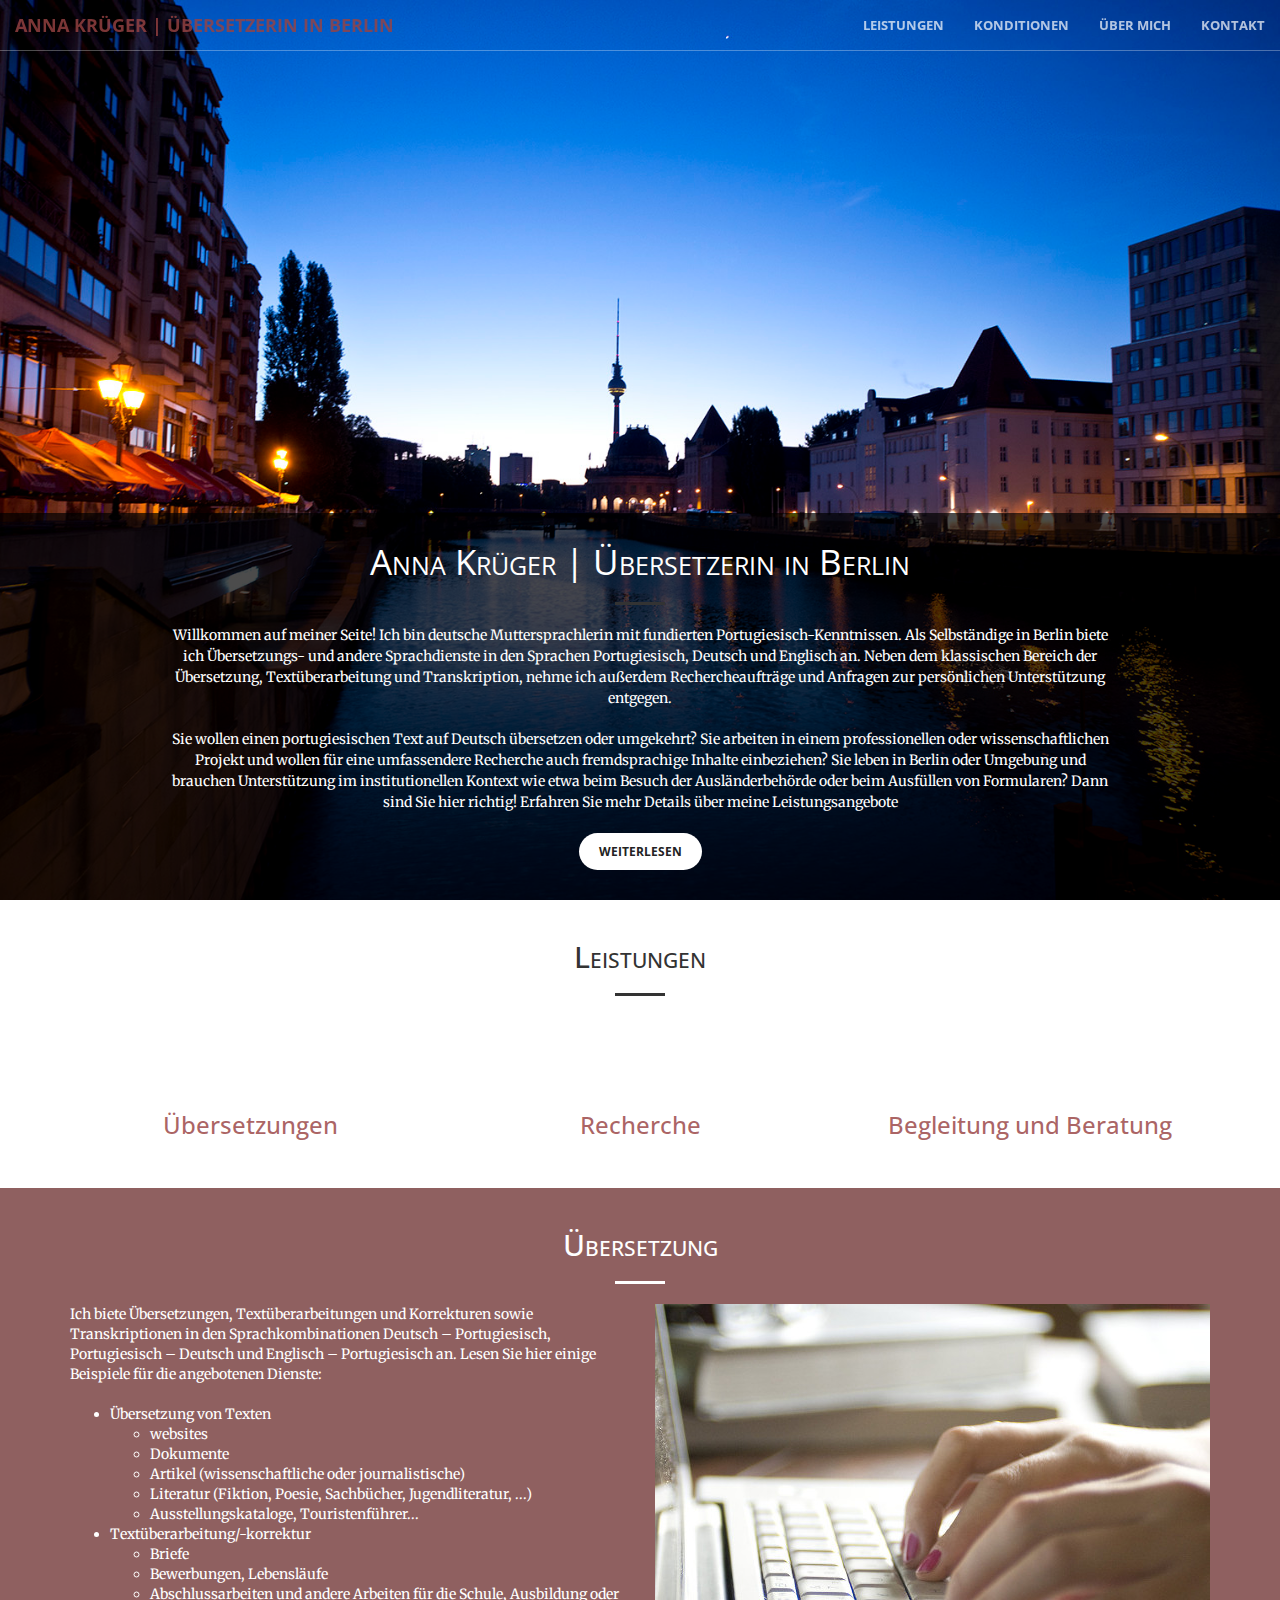
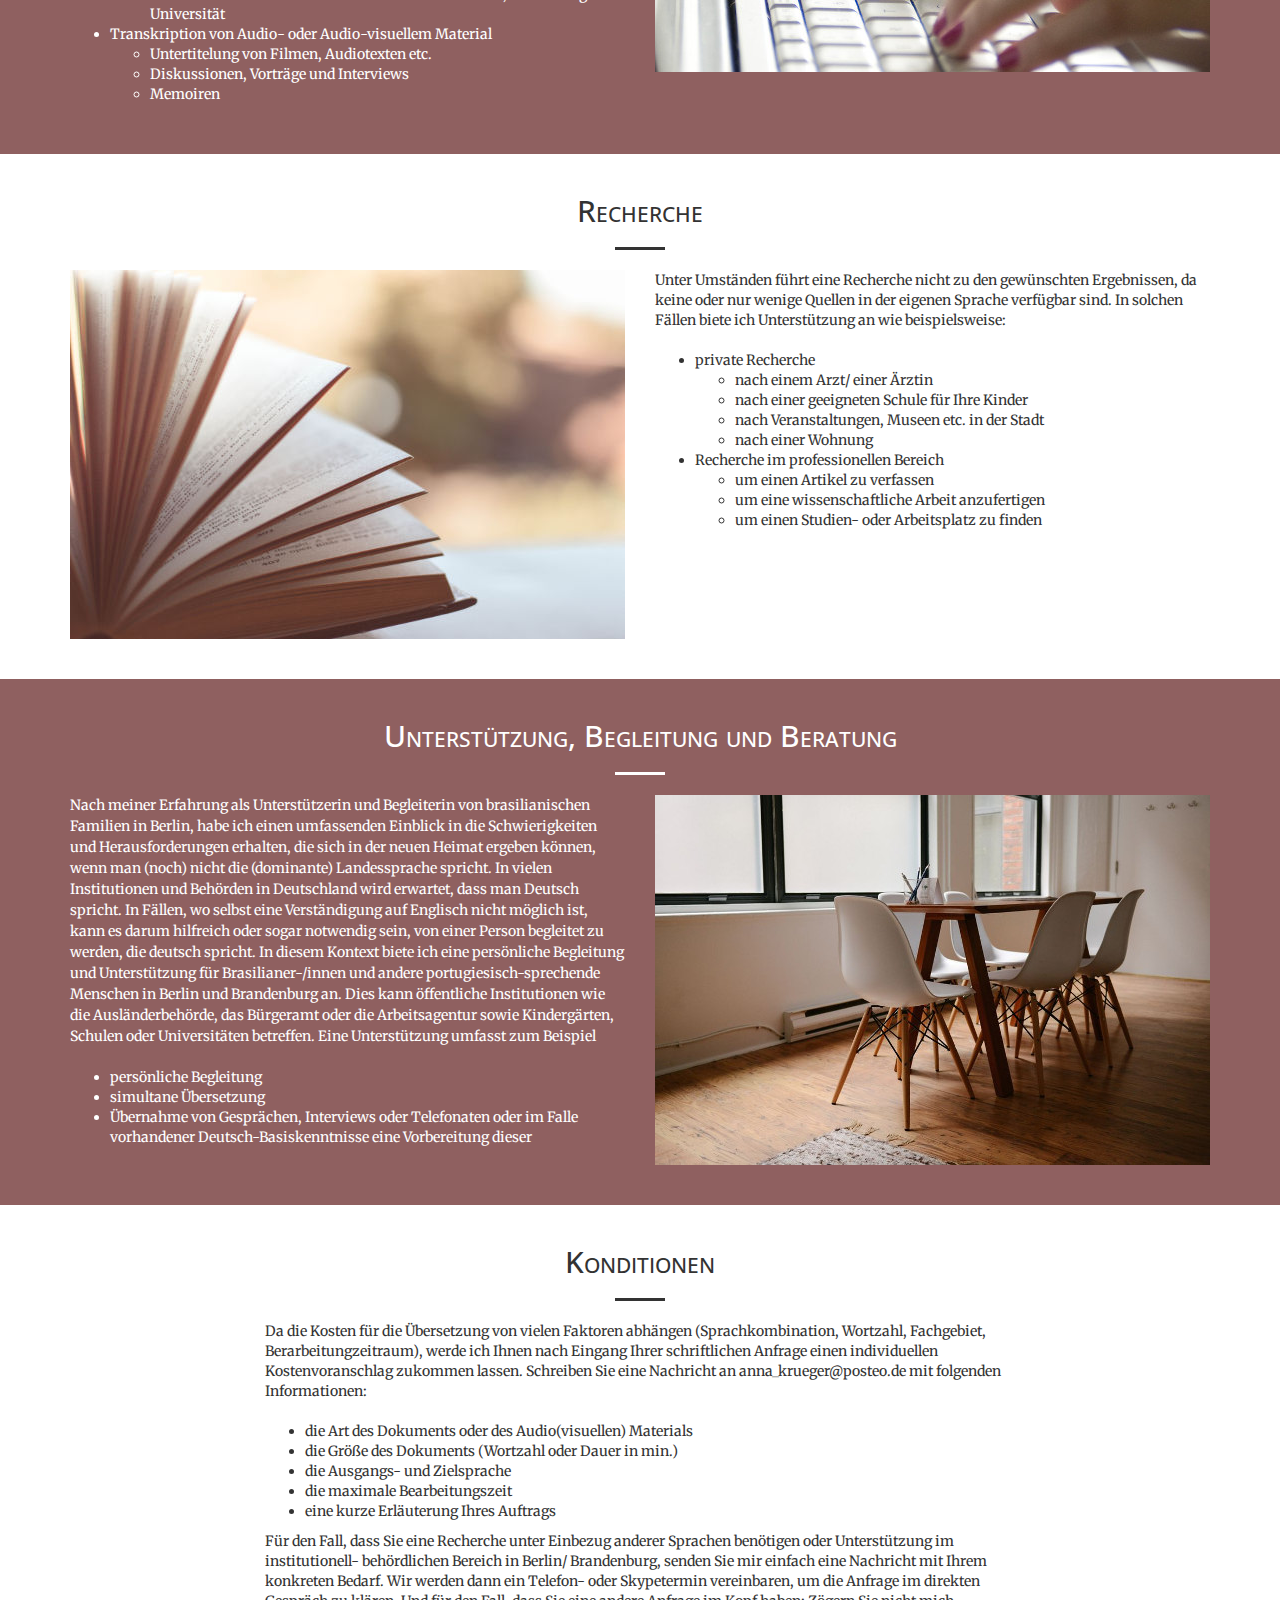
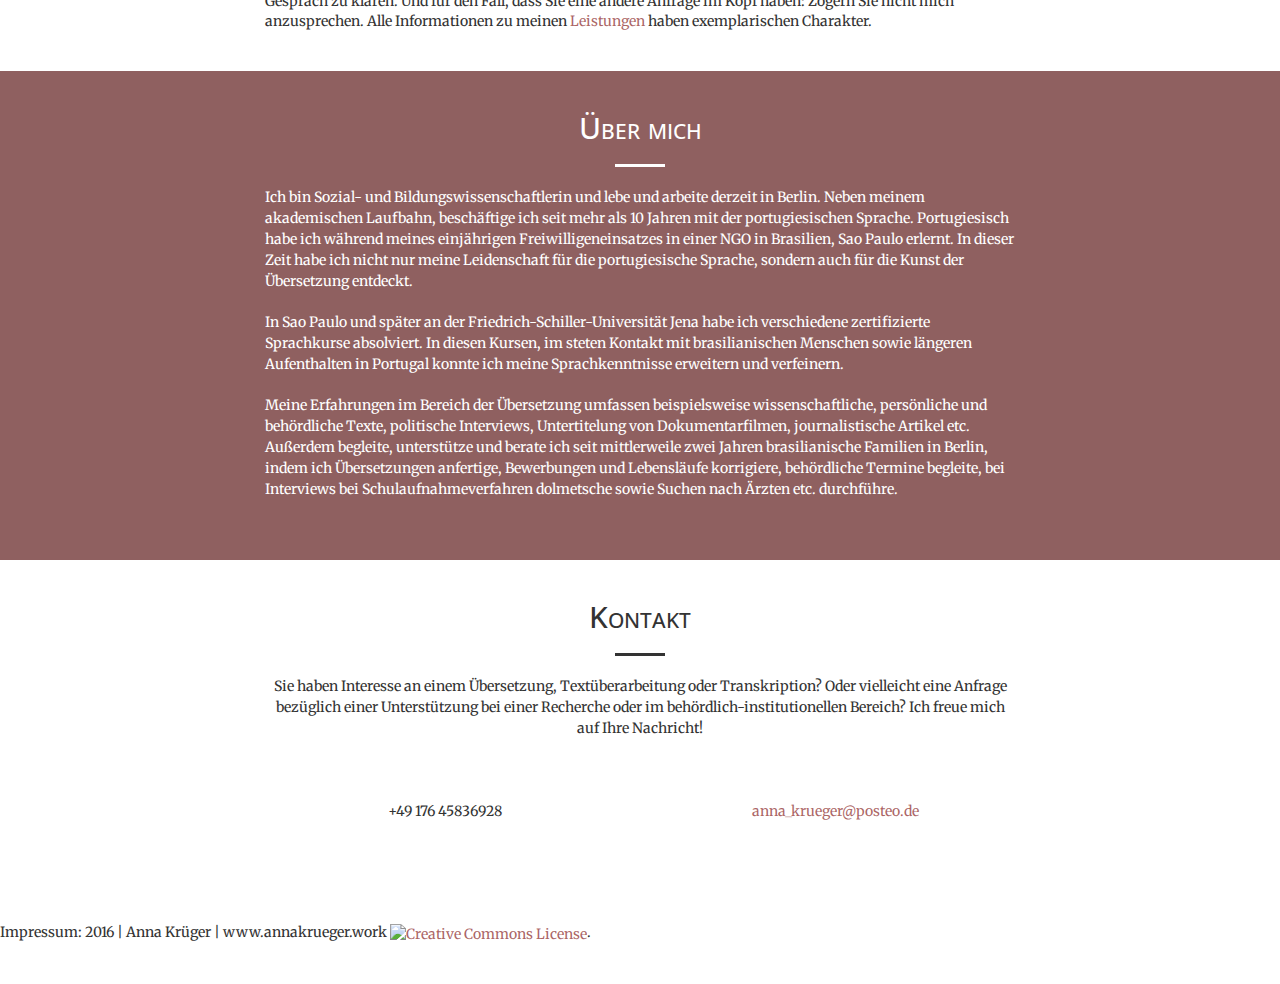
==== de/index.html @ a0928f96 "deutsche Version - Text eingefügt" ====
<!DOCTYPE html>
<html lang="en">

<head>

    <meta charset="utf-8">
    <meta http-equiv="X-UA-Compatible" content="IE=edge">
    <meta name="viewport" content="width=device-width, initial-scale=1">
    <meta name="description" content="">
    <meta name="author" content="">

    <title>Anna Krüger | Übersetzerin in Berlin</title>

    <!-- Bootstrap Core CSS -->
    <link rel="stylesheet" href="/css/bootstrap.min.css" type="text/css">

    <!-- Custom Fonts -->
    <link href='http://fonts.googleapis.com/css?family=Open+Sans:300italic,400italic,600italic,700italic,800italic,400,300,600,700,800' rel='stylesheet' type='text/css'>
    <link href='http://fonts.googleapis.com/css?family=Merriweather:400,300,300italic,400italic,700,700italic,900,900italic' rel='stylesheet' type='text/css'>
    <link rel="stylesheet" href="/font-awesome/css/font-awesome.min.css" type="text/css">

    <!-- Plugin CSS -->
    <link rel="stylesheet" href="/css/animate.min.css" type="text/css">

    <!-- Custom CSS -->
    <link rel="stylesheet" href="/css/creative.css" type="text/css">

    <!-- HTML5 Shim and Respond.js IE8 support of HTML5 elements and media queries -->
    <!-- WARNING: Respond.js doesn't work if you view the page via file:// -->
    <!--[if lt IE 9]>
        <script src="https://oss.maxcdn.com/libs/html5shiv/3.7.0/html5shiv.js"></script>
        <script src="https://oss.maxcdn.com/libs/respond.js/1.4.2/respond.min.js"></script>
    <![endif]-->

</head>

<body id="page-top">

    <nav id="mainNav" class="navbar navbar-default navbar-fixed-top">
        <div class="container-fluid">
            <!-- Brand and toggle get grouped for better mobile display -->
            <div class="navbar-header">
                <button type="button" class="navbar-toggle collapsed" data-toggle="collapse" data-target="#bs-example-navbar-collapse-1">
                    <span class="sr-only">Toggle navigation</span>
                    <span class="icon-bar"></span>
                    <span class="icon-bar"></span>
                    <span class="icon-bar"></span>
                </button>
                <a class="navbar-brand page-scroll" href="#page-top">Anna Krüger | Übersetzerin in Berlin</a>
            </div>

            <!-- Collect the nav links, forms, and other content for toggling -->
            <div class="collapse navbar-collapse" id="bs-example-navbar-collapse-1">
                <ul class="nav navbar-nav navbar-right">
                    <li>
                        <a class="page-scroll" href="#services">Leistungen</a>
                    </li>
                    <li>
                        <a class="page-scroll" href="#orcamento">Konditionen</a>
                    </li>
                   <!-- <li>
                        <a class="page-scroll" href="#dicas">Dicas e Links</a>
                       		<li> Uma livraria em Berlin-Mitte, onde tem nao somente livros do mundo lusofuno mas tambem comidas tipicas
                       		como feijao etc. e eventos como concertos ou palestras (culturas brasileira, portuguesa, africana e
                       		italiana): http://alivraria.de/ </li>
                       		<li>http://www.brasileiros-na-alemanha.com </li>
                       		<li>http://www.cafe-do-brasil.de/ </li>
                       		<li> inspirado do brasil - vegano - http://www.vux-berlin.com/ </li>
                       		<li>Cafe Mori http://www.cafemori.de </li>
                       		<li>Forum Brasil http://www.forum-brasil.de/ </li>
                       		<li>http://www.dw.com/pt/not%C3%ADcias/s-7111 </li>
                       		<li>Beratungsstellen https://www.berlin.de/imperia/md/content/lb-integration-migrationpublikationenwillkommen/beratungsstellen_fuer_zuwanderinnen_und_zuwanderer.pdf </li>
                       		<li>eventos que se referem sa regiao america latina https://www.boell.de/de/regionen/lateinamerika </li>
                       		<li>Wörterbücher: https://www.pauker.at/pauker/DE_DE/PT/wb/ http://dict.leo.org/ptde/ </li>
                       		
                    </li>-->
       
                    <li>
                        <a class="page-scroll" href="#sobremim">Über mich</a>
                    </li>
                    <li>
                        <a class="page-scroll" href="#contact">Kontakt</a>
                    </li>
                </ul>
            </div>
            <!-- /.navbar-collapse -->
        </div>
        <!-- /.container-fluid -->
    </nav>

    <header>


           
        <section class="bg-primary header-top" id="about">
            <div class="container">
                <div class="row">
                    <div class="col-lg-10 col-lg-offset-1 text-center">

            <div class="header-content-inner">
                <h1>Anna Krüger | Übersetzerin in Berlin</h1>
                <hr>
            </div>

                        <p>Willkommen auf meiner Seite! Ich bin deutsche Muttersprachlerin mit fundierten Portugiesisch-Kenntnissen. Als
                        Selbständige in Berlin biete ich Übersetzungs- und andere Sprachdienste in den Sprachen Portugiesisch, Deutsch und
                        Englisch an. Neben dem klassischen Bereich der Übersetzung, Textüberarbeitung und Transkription, nehme ich außerdem
                        Rechercheaufträge und Anfragen zur persönlichen Unterstützung entgegen.</p>
			<p>
			Sie wollen einen portugiesischen Text auf Deutsch übersetzen oder umgekehrt? Sie arbeiten in einem professionellen
			oder wissenschaftlichen Projekt und wollen für eine umfassendere Recherche auch fremdsprachige Inhalte einbeziehen?
			Sie leben in Berlin oder Umgebung und brauchen Unterstützung im institutionellen Kontext wie etwa beim Besuch der
			Ausländerbehörde oder beim Ausfüllen von Formularen? Dann sind Sie hier richtig! Erfahren Sie mehr Details über
			meine Leistungsangebote</p>
		
                    <a href="#services" class="btn btn-default btn-xl page-scroll">Weiterlesen</a>
                    </div>
                </div>
            </div>
        </section>



    </header>

        <section id="services">
        <div class="container">
            <div class="row">
                <div class="col-lg-12 text-center">
                    <h2 class="section-heading">Leistungen</h2>
                    <hr class="primary">
                </div>
            </div>
        </div>
        <div class="container">
            <div class="row">
                <div class="col-lg-4 col-md-6 text-center">
                    <div class="service-box">
                        <a class="page-scroll" href="#traducao">
			   <i class="fa fa-4x fa-comments-o wow bounceIn text-primary"></i>
                           <h3>Übersetzungen</h3>
			</a>
                       <!-- <p class="text-muted">Our templates are updated regularly so they don't break.</p> -->
                    </div>
                </div>
                <div class="col-lg-4 col-md-6 text-center">
                    <div class="service-box">
                         <a class="page-scroll" href="#pesquisa">
				<i class="fa fa-4x fa-search wow bounceIn text-primary" data-wow-delay=".1s"></i>
                        <h3>Recherche</h3>
			</a>
                        <!-- <p class="text-muted">You can use this theme as is, or you can make changes!</p> -->
                    </div>
                </div>
                <div class="col-lg-4 col-md-6 text-center">
                    <div class="service-box">
                           <a class="page-scroll" href="#apoio">
				<i class="fa fa-4x fa-life-ring wow bounceIn text-primary" data-wow-delay=".2s"></i>
                        <h3>Begleitung und Beratung</h3>
			</a>
                        <!-- <p class="text-muted">We update dependencies to keep things fresh.</p> -->
                    </div>
                </div>
            </div>
        </div>
    </section>

  <section id="traducao" class="bg-dark">
        <div class="container">
            <div class="row">
                <div class="col-lg-12 text-center">
                    <h2 class="section-heading">Übersetzung</h2>
                    <hr class="primary">
                </div>
            </div>
        </div>
        <div class="container">
            <div class="row">
                <div class="col-lg-6 col-md-6">
               Ich biete Übersetzungen, Textüberarbeitungen und Korrekturen sowie Transkriptionen in den Sprachkombinationen Deutsch –
               Portugiesisch, Portugiesisch – Deutsch und Englisch – Portugiesisch an. Lesen Sie hier einige Beispiele für die angebotenen
               Dienste: 
                <p></p>
		<ul>
			<li> Übersetzung von Texten
				<ul>
					<li>websites</li>
					<li>Dokumente</li>
					<li>Artikel (wissenschaftliche oder journalistische)</li>
					<li>Literatur (Fiktion, Poesie, Sachbücher, Jugendliteratur, ...)</li>
					<li>Ausstellungskataloge, Touristenführer...</li>
				</ul>
			</li>
			<li> Textüberarbeitung/-korrektur
			<ul>
					<li>Briefe</li>
					<li>Bewerbungen, Lebensläufe</li>
					<li>Abschlussarbeiten und andere Arbeiten für die Schule, Ausbildung oder Universität</li> 	
				</ul>
			</li>
			<li>Transkription von Audio- oder Audio-visuellem Material
				<ul>
					<li>Untertitelung von Filmen, Audiotexten etc.</li>
					<li>Diskussionen, Vorträge und Interviews</li>
					<li>Memoiren</li>
				</ul>
			</li>
		</ul>

                </div>
                <div class="col-lg-6 col-md-6 text-center">
			<img src="/img/portfolio/typ1.jpeg" class="img-responsive" alt="">
		</div>
            </div>
        </div>
    </section>

 <section id="pesquisa">
        <div class="container">
            <div class="row">
                <div class="col-lg-12 text-center">
                    <h2 class="section-heading">Recherche</h2>
                    <hr class="primary">
                </div>
            </div>
        </div>
        <div class="container">
            <div class="row">
                 <div class="col-lg-6 col-md-6 text-center">
			<img src="/img/portfolio/book1.jpeg" class="img-responsive" alt="">
		</div>
		<div class="col-lg-6 col-md-6">
               Unter Umständen führt eine Recherche nicht zu den gewünschten Ergebnissen, da keine oder nur wenige Quellen in der eigenen
               Sprache verfügbar sind. In solchen Fällen biete ich Unterstützung an wie beispielsweise:
 		<p></p>
 			<ul> 
			<li>private Recherche
				<ul>
				<li>nach einem Arzt/ einer Ärztin</li>
				<li>nach einer geeigneten Schule für Ihre Kinder</li>
				<li>nach Veranstaltungen, Museen etc. in der Stadt </li> 
				<li>nach einer Wohnung</li>
				</ul>
			</li> 
			<li>Recherche im professionellen Bereich
				<ul> 	
				<li> um einen Artikel zu verfassen</li> 
				<li> um eine wissenschaftliche Arbeit anzufertigen</li> 
				<li> um einen Studien- oder Arbeitsplatz zu finden</li> 
				</ul> 
			</li> 
			</ul>
                </div>
            </div>
        </div>
    </section>

 <section id="apoio" class="bg-dark">
        <div class="container">
            <div class="row">
                <div class="col-lg-12 text-center">
                    <h2 class="section-heading">Unterstützung, Begleitung und Beratung</h2>
                    <hr class="primary">
                </div>
            </div>
        </div>
        <div class="container">
            <div class="row">
                <div class="col-lg-6 col-md-6">
               <p>
               Nach meiner Erfahrung als Unterstützerin und Begleiterin von brasilianischen Familien in Berlin, habe ich einen umfassenden
               Einblick in die Schwierigkeiten und Herausforderungen erhalten, die sich in der neuen Heimat ergeben können, wenn man (noch)
               nicht die (dominante) Landessprache spricht. In vielen Institutionen und Behörden in Deutschland wird erwartet, dass man
               Deutsch spricht. In Fällen, wo selbst eine Verständigung auf Englisch nicht möglich ist, kann es darum hilfreich oder sogar
               notwendig sein, von einer Person begleitet zu werden, die deutsch spricht. In diesem Kontext biete ich eine persönliche
               Begleitung und Unterstützung für Brasilianer-/innen und andere portugiesisch-sprechende Menschen in Berlin und Brandenburg
               an. Dies kann öffentliche Institutionen wie die Ausländerbehörde, das Bürgeramt oder die Arbeitsagentur sowie
               Kindergärten, Schulen oder Universitäten betreffen. Eine Unterstützung umfasst zum Beispiel  
               </p>
               <p></p>
						<ul>
							<li>persönliche Begleitung</li>
							<li>simultane Übersetzung</li>
							<li>Übernahme von Gesprächen, Interviews oder Telefonaten oder im Falle
							vorhandener Deutsch-Basiskenntnisse eine Vorbereitung dieser</li>
						</ul>
					

                </div>
  <div class="col-lg-6 col-md-6 text-center">
			<img src="/img/portfolio/cadeiras.jpeg" class="img-responsive" alt="">
		</div>
            </div>
        </div>
    </section>



   <section id="orcamento">
        <div class="container">
            <div class="row">
                <div class="col-lg-12 text-center">
                    <h2 class="section-heading">Konditionen</h2>
                    <hr class="primary">
                </div>
            </div>
        </div>
	<div class="container">
            <div class="row">
                <div class="col-lg-8 col-lg-offset-2">
               Da die Kosten für die Übersetzung von vielen Faktoren abhängen (Sprachkombination, Wortzahl, Fachgebiet,
               Berarbeitungzeitraum), werde ich Ihnen nach Eingang Ihrer schriftlichen Anfrage einen individuellen Kostenvoranschlag
               zukommen lassen. Schreiben Sie eine Nachricht an  anna_krueger@posteo.de mit folgenden Informationen:
		<p>
		<ul>
			<li>die Art des Dokuments oder des Audio(visuellen) Materials</li> 
			<li>die Größe des Dokuments (Wortzahl oder Dauer in min.)
			<li>die Ausgangs- und Zielsprache</li>
			<li>die maximale Bearbeitungszeit</li>
			<li>eine kurze Erläuterung Ihres Auftrags</li>
				
		</ul>

		Für den Fall, dass Sie eine Recherche unter Einbezug anderer Sprachen benötigen oder Unterstützung im institutionell-	
		behördlichen Bereich in Berlin/ Brandenburg, senden Sie mir einfach eine Nachricht mit Ihrem konkreten Bedarf. Wir werden
		dann ein Telefon- oder Skypetermin vereinbaren, um die Anfrage im direkten Gespräch zu klären.
		Und für den Fall, dass Sie eine andere Anfrage im Kopf haben: Zögern Sie nicht mich anzusprechen. Alle Informationen zu
                meinen <a class="page-scroll" href="#services">Leistungen</a> haben exemplarischen Charakter. 

  		</div>
            </div>
        </div>
    </section>


 <!-- <section id="dicas">
        <div class="container">
            <div class="row">
                <div class="col-lg-12 text-center">
                    <h2 class="section-heading">Dicas e Links</h2>
                    <hr class="primary">
                </div>
            </div>
        </div>
<div class="container">
            <div class="row">
                <div class="col-lg-8 col-lg-offset-2">
              Em construcao
  		</div>
            </div>
        </div>
     
    </section> -->


<section id="sobremim" class="bg-dark">
        <div class="container">
            <div class="row">
                <div class="col-lg-12 text-center">
                    <h2 class="section-heading">Über mich</h2>
                    <hr class="primary">
                </div>
            </div>
        </div>
<div class="container">
            <div class="row">
                <div class="col-lg-8 col-lg-offset-2">
	<p>Ich bin Sozial- und Bildungswissenschaftlerin und lebe und arbeite derzeit in Berlin. Neben meinem akademischen Laufbahn,
	beschäftige ich seit mehr als 10 Jahren mit der portugiesischen Sprache. Portugiesisch habe ich während meines einjährigen
	Freiwilligeneinsatzes in einer NGO in Brasilien, Sao Paulo erlernt. In dieser Zeit habe ich nicht nur meine Leidenschaft für die
	portugiesische Sprache, sondern auch für die Kunst der Übersetzung entdeckt.</p> 

	<p> In Sao Paulo und später an der Friedrich-Schiller-Universität Jena habe ich verschiedene zertifizierte Sprachkurse absolviert.
	In diesen Kursen, im steten Kontakt mit brasilianischen Menschen sowie längeren Aufenthalten in Portugal konnte ich meine
	Sprachkenntnisse erweitern und verfeinern.</p>

	<p> Meine Erfahrungen im Bereich der Übersetzung umfassen beispielsweise wissenschaftliche, persönliche und behördliche Texte,
	politische Interviews, Untertitelung von Dokumentarfilmen, journalistische Artikel etc. Außerdem begleite, unterstütze und berate
	ich seit mittlerweile zwei Jahren brasilianische Familien in Berlin, indem ich Übersetzungen anfertige, Bewerbungen und Lebensläufe
	korrigiere, behördliche Termine begleite,  bei Interviews bei Schulaufnahmeverfahren dolmetsche  sowie Suchen nach Ärzten etc.
	durchführe. </p>

	<p> </p>

		 </div>
            </div>
        </div>
    </section>


    <section id="contact">
        <div class="container">
            <div class="row">
                <div class="col-lg-8 col-lg-offset-2 text-center">
                    <h2 class="section-heading">Kontakt</h2>
                    <hr class="primary">
                    <p>Sie haben Interesse an einem Übersetzung, Textüberarbeitung oder Transkription? Oder vielleicht eine Anfrage
                    bezüglich einer Unterstützung bei einer Recherche oder im behördlich-institutionellen Bereich? Ich freue mich auf Ihre Nachricht!</p>
                </div>
                <div class="col-lg-4 col-lg-offset-2 text-center">
                    <i class="fa fa-phone fa-3x wow bounceIn"></i>
                    <p>+49 176 45836928</p>
                </div>
                <div class="col-lg-4 text-center">
                    <i class="fa fa-envelope-o fa-3x wow bounceIn" data-wow-delay=".1s"></i>
                    <p><a href="mailto:anna_krueger@posteo.de">anna_krueger@posteo.de</a></p>
                </div>
            </div>
        </div>
    </section>
    
    <section id="impressum">
    	<div>
    	   Impressum: 2016 | Anna Krüger | www.annakrueger.work <a rel="license" href="http://creativecommons.org/licenses/by-sa/4.0/"><img alt="Creative Commons License" style="border-width:0" src="https://i.creativecommons.org/l/by-sa/4.0/88x31.png" /></a>.
    	</div>
    </section>

    <!-- jQuery -->
    <script src="/js/jquery.js"></script>

    <!-- Bootstrap Core JavaScript -->
    <script src="/js/bootstrap.min.js"></script>

    <!-- Plugin JavaScript -->
    <script src="/js/jquery.easing.min.js"></script>
    <script src="/js/jquery.fittext.js"></script>
    <script src="/js/wow.min.js"></script>

    <!-- Custom Theme JavaScript -->
    <script src="/js/creative.js"></script>
    
 

</body>

</html>
---- css/creative.css ----
/*!
 * Start Bootstrap - Creative Bootstrap Theme (http://startbootstrap.com)
 * Code licensed under the Apache License v2.0.
 * For details, see http://www.apache.org/licenses/LICENSE-2.0.
 */

html,
body {
    width: 100%;
    height: 100%;
}

body {
    font-family: Merriweather,'Helvetica Neue',Arial,sans-serif;
}

hr {
    max-width: 50px;
    border-color: #333;
    border-width: 3px;
}

hr.light {
    border-color: #fff;
}

a {
    color: rgba(152, 66, 66, 0.81);
    -webkit-transition: all .35s;
    -moz-transition: all .35s;
    transition: all .35s;
}

a:hover,
a:focus {
    color: rgba(152, 66, 66, 0.81);
}

h1,
h2,
h3,
h4,
h5,
h6 {
    font-family: 'Open Sans','Helvetica Neue',Arial,sans-serif;
}

p {
    margin-bottom: 20px;
    font-size: 14px;
    line-height: 1.5;
}

.bg-primary {
    background-color: rgba(0,0,0,0.7);
}

.bg-dark {
    color: #fff;
    background-color: #8F6060;
}

.bg-dark a {
    color: white;
    text-decoration: underline;
}

.bg-dark hr.primary {
    border-color: white;
}

.text-faded {
    color: rgba(255,255,255,.7);
}

section {
    padding: 40px 0;
}

aside {
    padding: 50px 0;
}

.no-padding {
    padding: 0;
}

.navbar-default {
    border-color: rgba(34,34,34,.05);
    font-family: 'Open Sans','Helvetica Neue',Arial,sans-serif;
    background-color: #fff;
    -webkit-transition: all .35s;
    -moz-transition: all .35s;
    transition: all .35s;
}

.navbar-default .navbar-header .navbar-brand {
    text-transform: uppercase;
    font-family: 'Open Sans','Helvetica Neue',Arial,sans-serif;
    font-weight: 700;
    color: RGBA(152, 66, 66, 0.81);
}

.navbar-default .navbar-header .navbar-brand:hover,
.navbar-default .navbar-header .navbar-brand:focus {
    color: #eb3812;
}

.navbar-default .nav > li>a,
.navbar-default .nav>li>a:focus {
    text-transform: uppercase;
    font-size: 13px;
    font-weight: 700;
    color: #222;
}

.navbar-default .nav > li>a:hover,
.navbar-default .nav>li>a:focus:hover {
    color: RGBA(152, 66, 66, 0.81);
}

.navbar-default .nav > li.active>a,
.navbar-default .nav>li.active>a:focus {
    color: RGBA(152, 66, 66, 0.81) !important;
    background-color: transparent;
}

.navbar-default .nav > li.active>a:hover,
.navbar-default .nav>li.active>a:focus:hover {
    background-color: transparent;
}

@media(min-width:768px) {
    .navbar-default {
        border-color: rgba(255,255,255,.3);
        background-color: transparent;
    }

    .navbar-default .navbar-header .navbar-brand {
        color: rgba(255,255,255,.7);
    }

    .navbar-default .navbar-header .navbar-brand:hover,
    .navbar-default .navbar-header .navbar-brand:focus {
        color: RGBA(152, 66, 66, 0.81);
    }

    .navbar-default .nav > li>a,
    .navbar-default .nav>li>a:focus {
        color: rgba(255,255,255,.7);
    }

    .navbar-default .nav > li>a:hover,
    .navbar-default .nav>li>a:focus:hover {
        color: #fff;
    }

    .navbar-default.affix {
        border-color: rgba(34,34,34,.05);
        background-color: #fff;
    }

    .navbar-default.affix .navbar-header .navbar-brand {
        font-size: 14px;
        color: RGBA(152, 66, 66, 0.81);
    }

    .navbar-default.affix .navbar-header .navbar-brand:hover,
    .navbar-default.affix .navbar-header .navbar-brand:focus {
        color: RGBA(152, 66, 66, 0.81);
    }

    .navbar-default.affix .nav > li>a,
    .navbar-default.affix .nav>li>a:focus {
        color: #222;
    }

    .navbar-default.affix .nav > li>a:hover,
    .navbar-default.affix .nav>li>a:focus:hover {
        color: RGBA(152, 66, 66, 0.81);
    }
}

header {
    position: relative;
    width: 100%;
    min-height: auto;
    text-align: left;
    color: #fff;
    background-image: url(../img/header.jpg);
    background-position: center;
    -webkit-background-size: cover;
    -moz-background-size: cover;
    background-size: cover;
    -o-background-size: cover;
}

header .header-content {
    position: relative;
    width: 100%;
    padding: 100px 15px;
    text-align: center;
}

header .header-content-inner h1 {
    margin-top: 0;
    margin-bottom: 0;
    font-weight: 400;
    font-variant: small-caps;
}

header .header-content .header-content-inner hr {
    margin: 30px auto;
}

header .header-content .header-content-inner p {
    margin-bottom: 50px;
    font-size: 16px;
    font-weight: 300;
    color: rgba(255,255,255,.7);
}

@media(min-width:768px) {
    header {
        min-height: 100%;
    }

    header .header-content {
        position: absolute;
        top: 50%;
        padding: 0 50px;
        -webkit-transform: translateY(-50%);
        -ms-transform: translateY(-50%);
        transform: translateY(-50%);
    }

    header .header-content .header-content-inner {
        margin-right: auto;
        margin-left: auto;
        max-width: 1000px;
    }

    header .header-content .header-content-inner p {
        margin-right: auto;
        margin-left: auto;
        max-width: 80%;
        font-size: 18px;
    }
}

.section-heading {
 	margin-top: 0;
 	font-variant: small-caps;
}

.service-box {
    margin: 50px auto 0;
    max-width: 400px;
}

@media(min-width:992px) {
    .service-box {
        margin: 20px auto 0;
    }
}

.service-box p {
    margin-bottom: 0;
}

.portfolio-box {
    display: block;
    position: relative;
    margin: 0 auto;
    max-width: 650px;
}

.portfolio-box .portfolio-box-caption {
    display: block;
    position: absolute;
    bottom: 0;
    width: 100%;
    height: 100%;
    text-align: center;
    color: #fff;
    opacity: 0;
    background: rgba(240,95,64,.9);
    -webkit-transition: all .35s;
    -moz-transition: all .35s;
    transition: all .35s;
}

.portfolio-box .portfolio-box-caption .portfolio-box-caption-content {
    position: absolute;
    top: 50%;
    width: 100%;
    text-align: center;
    transform: translateY(-50%);
}

.portfolio-box .portfolio-box-caption .portfolio-box-caption-content .project-category,
.portfolio-box .portfolio-box-caption .portfolio-box-caption-content .project-name {
    padding: 0 15px;
    font-family: 'Open Sans','Helvetica Neue',Arial,sans-serif;
}

.portfolio-box .portfolio-box-caption .portfolio-box-caption-content .project-category {
    text-transform: uppercase;
    font-size: 14px;
    font-weight: 600;
}

.portfolio-box .portfolio-box-caption .portfolio-box-caption-content .project-name {
    font-size: 18px;
}

.portfolio-box:hover .portfolio-box-caption {
    opacity: 1;
}

@media(min-width:768px) {
    .portfolio-box .portfolio-box-caption .portfolio-box-caption-content .project-category {
        font-size: 16px;
    }

    .portfolio-box .portfolio-box-caption .portfolio-box-caption-content .project-name {
        font-size: 22px;
    }
}

.call-to-action h2 {
    margin: 0 auto 20px;
}

.text-primary {
    color: RGBA(152, 66, 66, 0.81);
}

.no-gutter > [class*=col-] {
    padding-right: 0;
    padding-left: 0;
}

.btn-default {
    border-color: #fff;
    color: #222;
    background-color: #fff;
    -webkit-transition: all .35s;
    -moz-transition: all .35s;
    transition: all .35s;
}

.btn-default:hover,
.btn-default:focus,
.btn-default.focus,
.btn-default:active,
.btn-default.active,
.open > .dropdown-toggle.btn-default {
    border-color: #ededed;
    color: #222;
    background-color: #f2f2f2;
}

.btn-default:active,
.btn-default.active,
.open > .dropdown-toggle.btn-default {
    background-image: none;
}

.btn-default.disabled,
.btn-default[disabled],
fieldset[disabled] .btn-default,
.btn-default.disabled:hover,
.btn-default[disabled]:hover,
fieldset[disabled] .btn-default:hover,
.btn-default.disabled:focus,
.btn-default[disabled]:focus,
fieldset[disabled] .btn-default:focus,
.btn-default.disabled.focus,
.btn-default[disabled].focus,
fieldset[disabled] .btn-default.focus,
.btn-default.disabled:active,
.btn-default[disabled]:active,
fieldset[disabled] .btn-default:active,
.btn-default.disabled.active,
.btn-default[disabled].active,
fieldset[disabled] .btn-default.active {
    border-color: #fff;
    background-color: #fff;
}

.btn-default .badge {
    color: #fff;
    background-color: #222;
}

.btn-primary {
    border-color: #f05f40;
    color: #fff;
    background-color: #f05f40;
    -webkit-transition: all .35s;
    -moz-transition: all .35s;
    transition: all .35s;
}

.btn-primary:hover,
.btn-primary:focus,
.btn-primary.focus,
.btn-primary:active,
.btn-primary.active,
.open > .dropdown-toggle.btn-primary {
    border-color: #ed431f;
    color: #fff;
    background-color: #ee4b28;
}

.btn-primary:active,
.btn-primary.active,
.open > .dropdown-toggle.btn-primary {
    background-image: none;
}

.btn-primary.disabled,
.btn-primary[disabled],
fieldset[disabled] .btn-primary,
.btn-primary.disabled:hover,
.btn-primary[disabled]:hover,
fieldset[disabled] .btn-primary:hover,
.btn-primary.disabled:focus,
.btn-primary[disabled]:focus,
fieldset[disabled] .btn-primary:focus,
.btn-primary.disabled.focus,
.btn-primary[disabled].focus,
fieldset[disabled] .btn-primary.focus,
.btn-primary.disabled:active,
.btn-primary[disabled]:active,
fieldset[disabled] .btn-primary:active,
.btn-primary.disabled.active,
.btn-primary[disabled].active,
fieldset[disabled] .btn-primary.active {
    border-color: #f05f40;
    background-color: #f05f40;
}

.btn-primary .badge {
    color: #f05f40;
    background-color: #fff;
}

.btn {
    border: 0;
    border-radius: 300px;
    text-transform: uppercase;
    font-family: 'Open Sans','Helvetica Neue',Arial,sans-serif;
    font-weight: 700;
    font-size: 12px;
}

.btn-xl {
    padding: 10px 20px;
}

::-moz-selection {
    text-shadow: none;
    color: #fff;
    background: #222;
}

::selection {
    text-shadow: none;
    color: #fff;
    background: #222;
}

img::selection {
    color: #fff;
    background: 0 0;
}

img::-moz-selection {
    color: #fff;
    background: 0 0;
}

body {
    webkit-tap-highlight-color: #222;
}

.header-top {
     position: absolute;
     bottom: 0;
     width: 100%;
     padding: 30px;
}

.header-bottom {
     min-height: 50%;
}
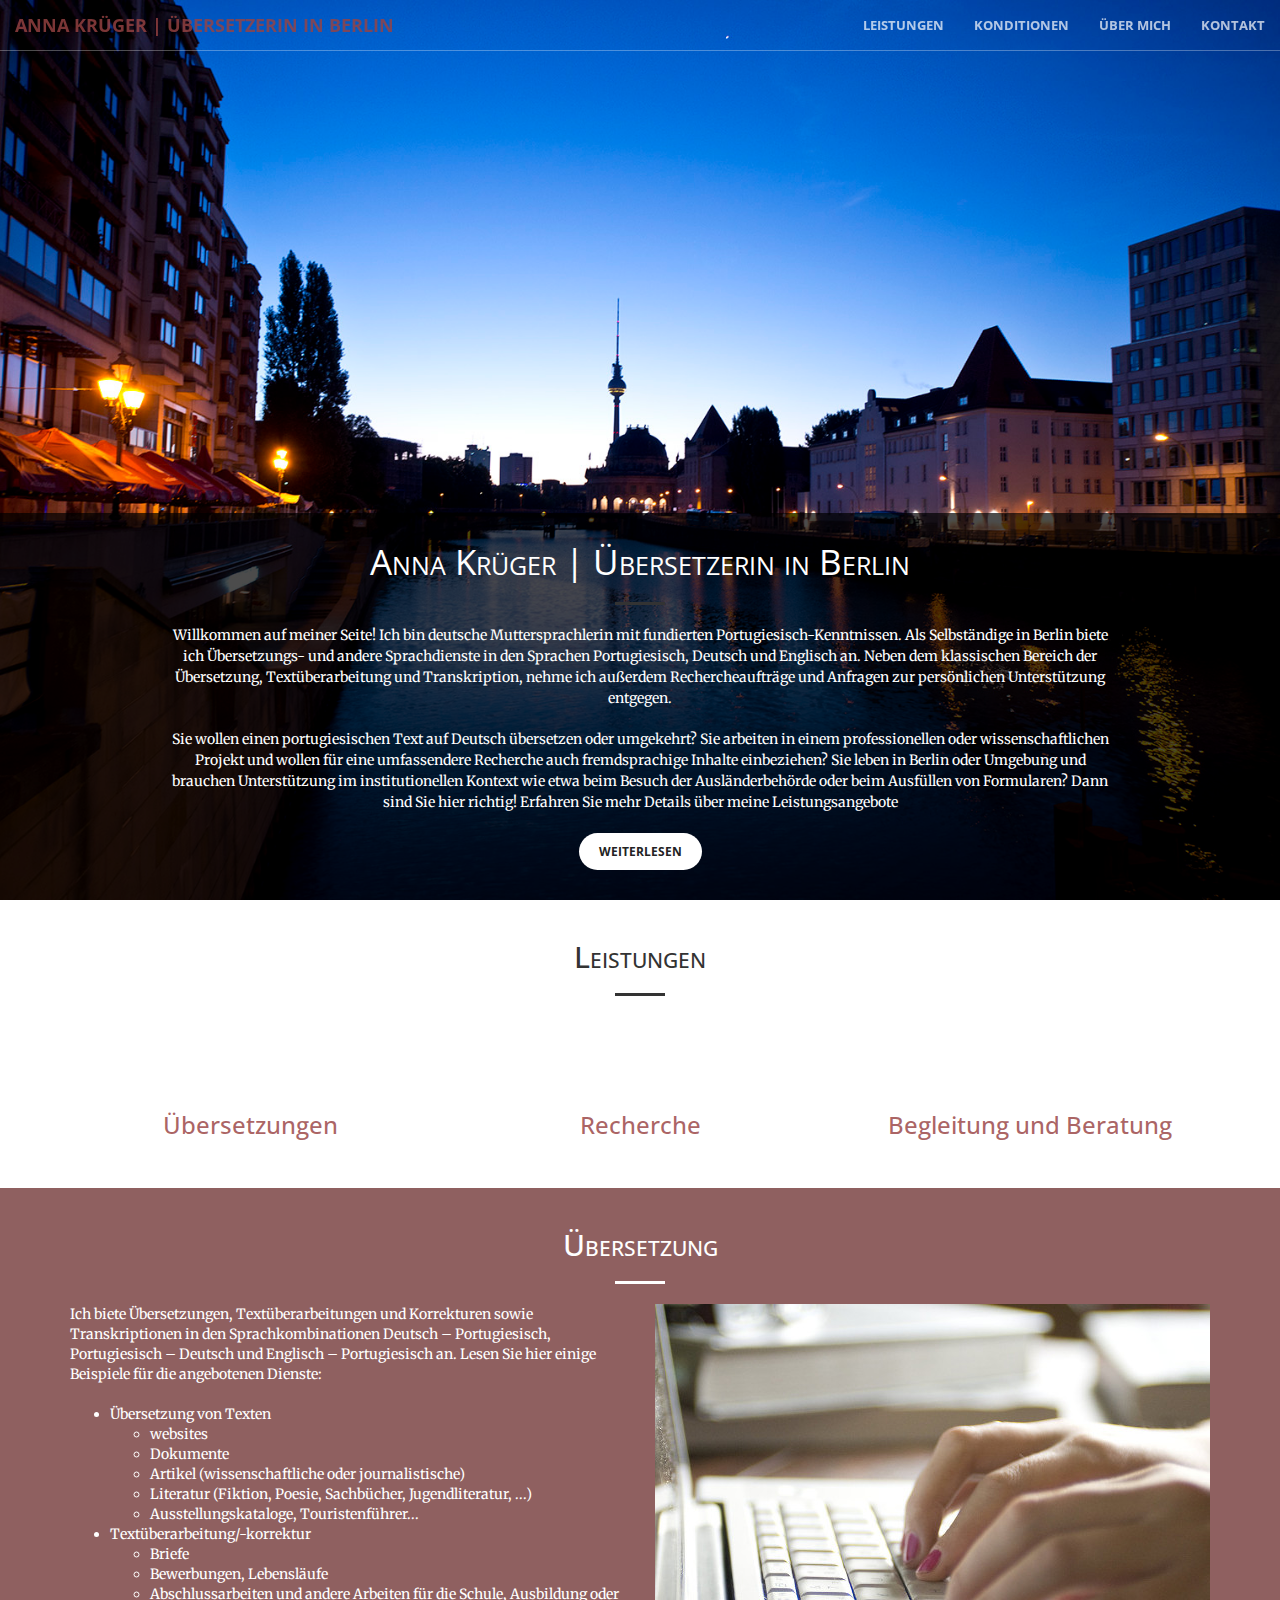
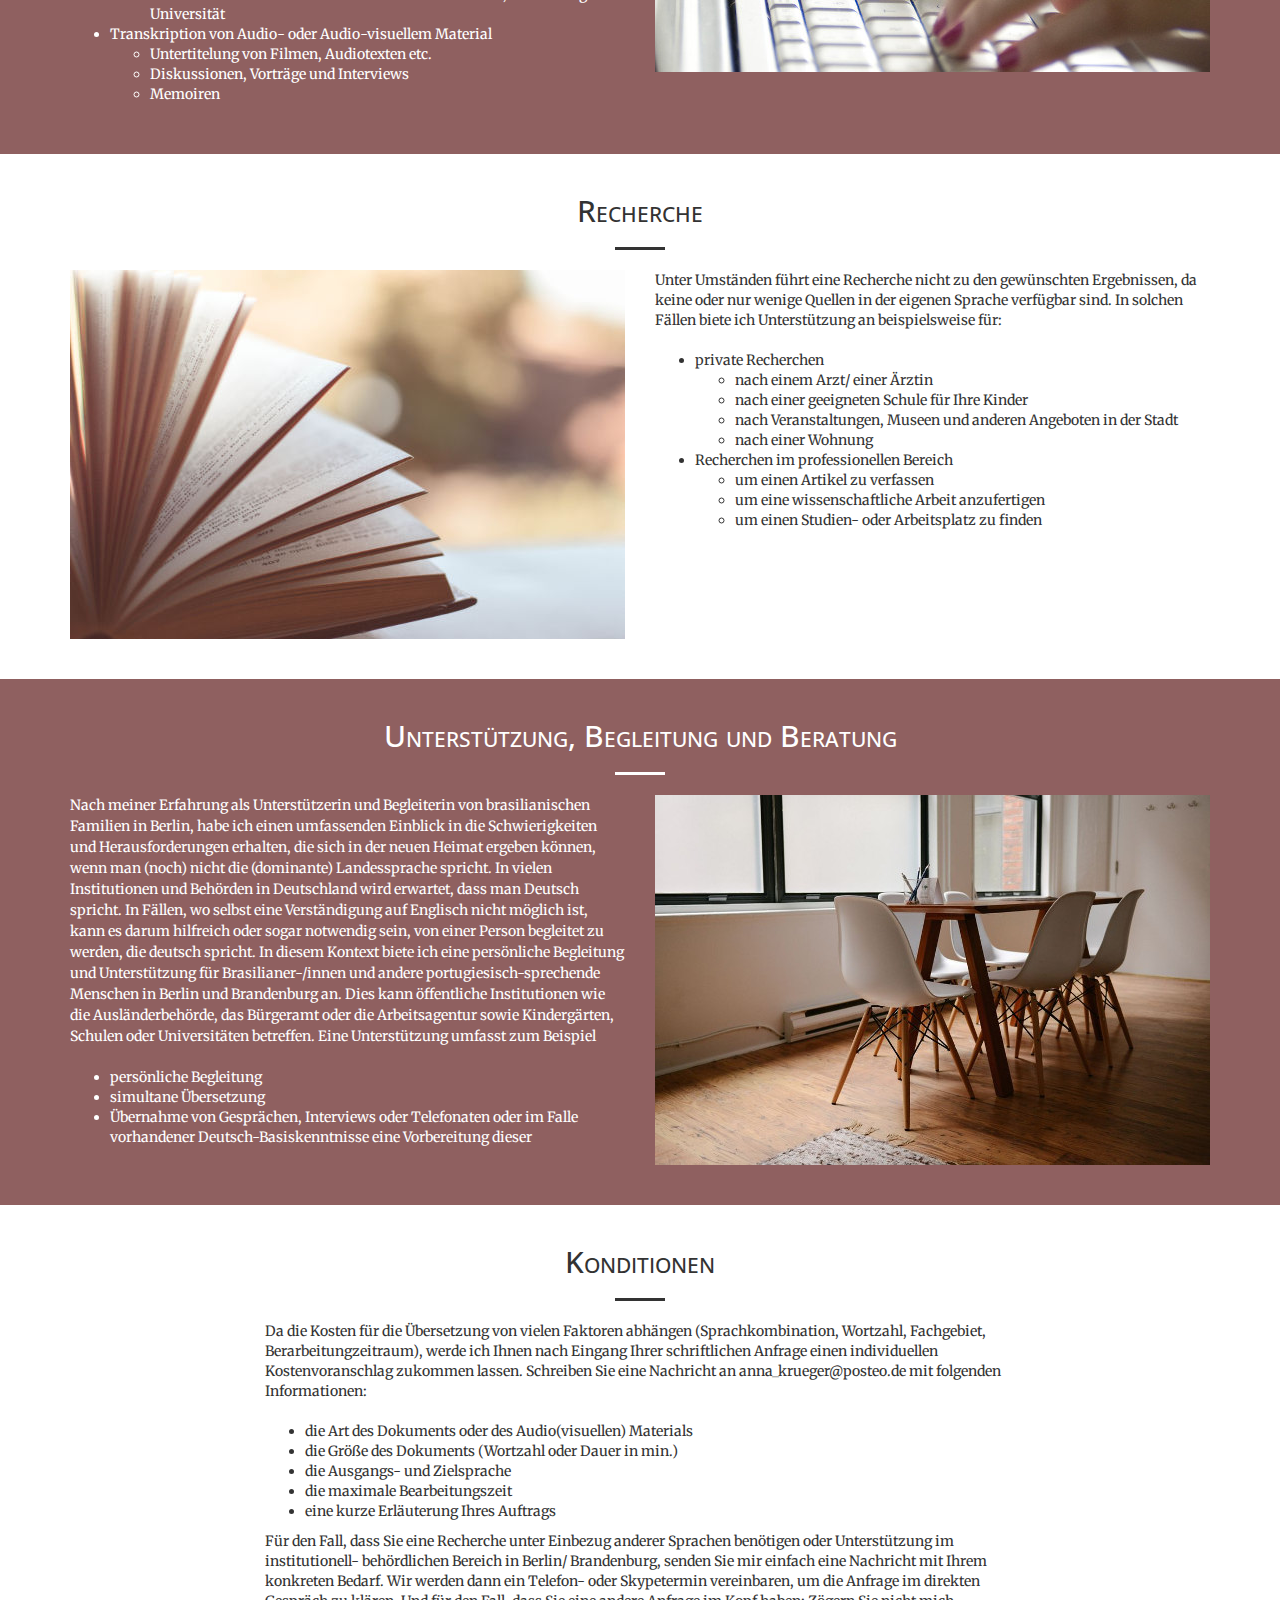
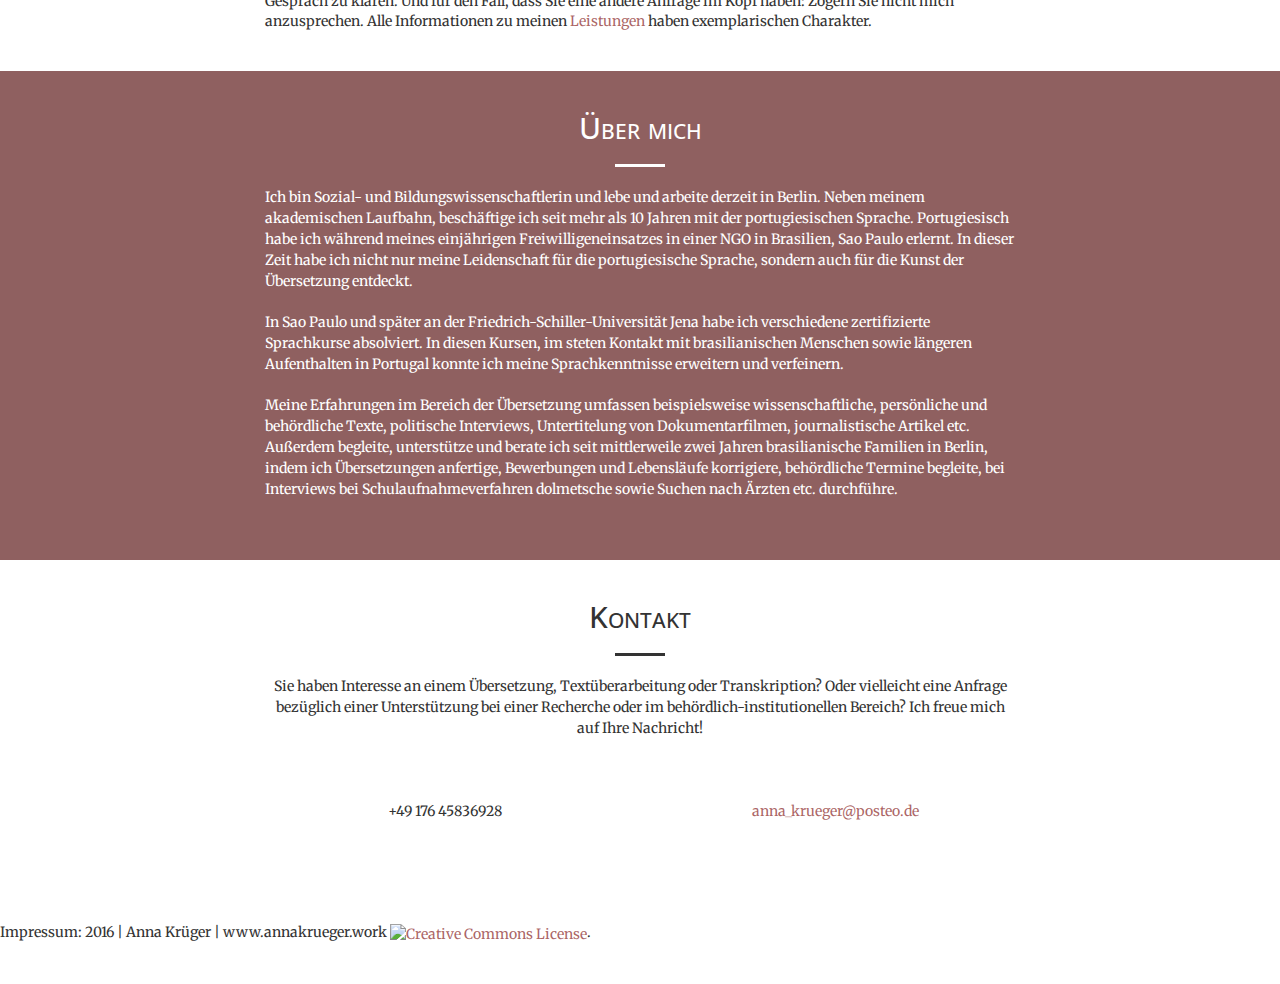
==== commit 5550d3d6: "add flags + small corrections text" ====
--- a/de/index.html
+++ b/de/index.html
@@ -231,18 +231,18 @@
 		</div>
 		<div class="col-lg-6 col-md-6">
                Unter Umständen führt eine Recherche nicht zu den gewünschten Ergebnissen, da keine oder nur wenige Quellen in der eigenen
-               Sprache verfügbar sind. In solchen Fällen biete ich Unterstützung an wie beispielsweise:
+               Sprache verfügbar sind. In solchen Fällen biete ich Unterstützung an beispielsweise für:
  		<p></p>
  			<ul> 
-			<li>private Recherche
+			<li>private Recherchen
 				<ul>
 				<li>nach einem Arzt/ einer Ärztin</li>
 				<li>nach einer geeigneten Schule für Ihre Kinder</li>
-				<li>nach Veranstaltungen, Museen etc. in der Stadt </li> 
+				<li>nach Veranstaltungen, Museen und anderen Angeboten in der Stadt </li> 
 				<li>nach einer Wohnung</li>
 				</ul>
 			</li> 
-			<li>Recherche im professionellen Bereich
+			<li>Recherchen im professionellen Bereich
 				<ul> 	
 				<li> um einen Artikel zu verfassen</li> 
 				<li> um eine wissenschaftliche Arbeit anzufertigen</li> 
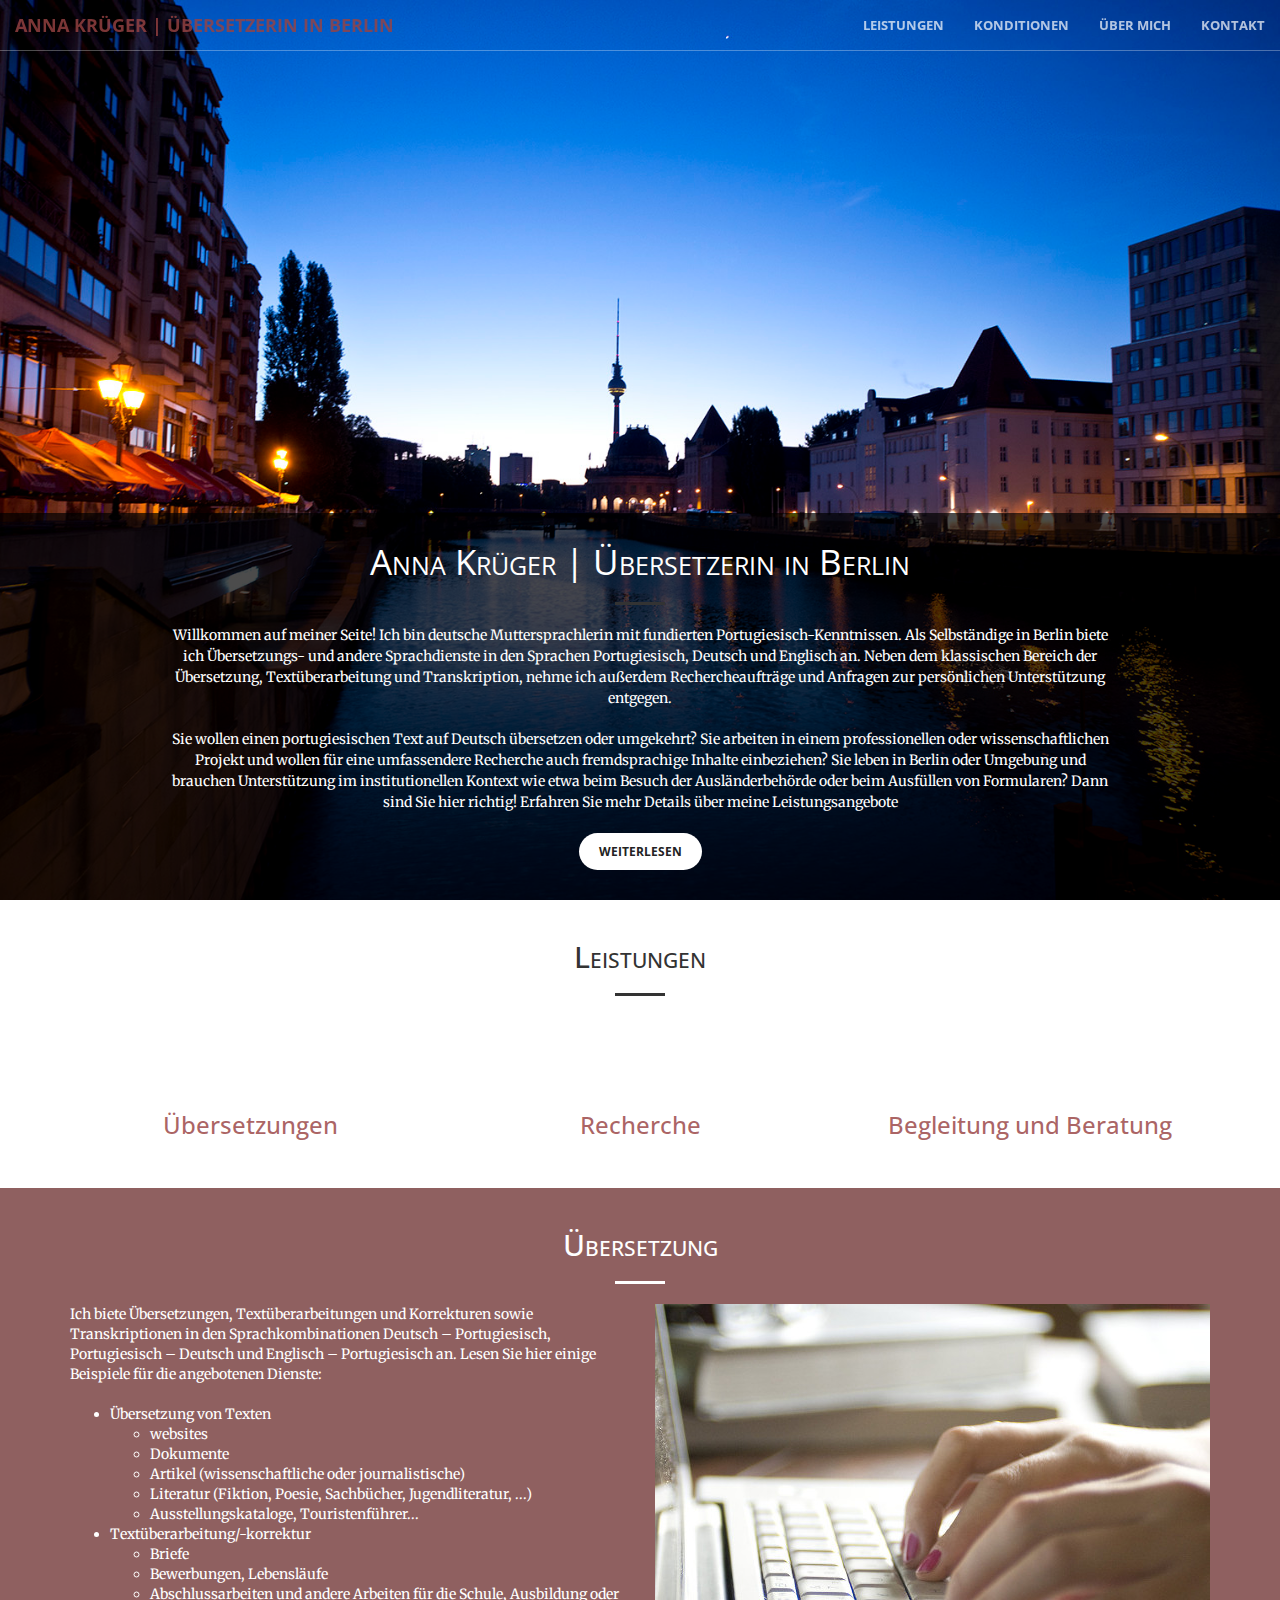
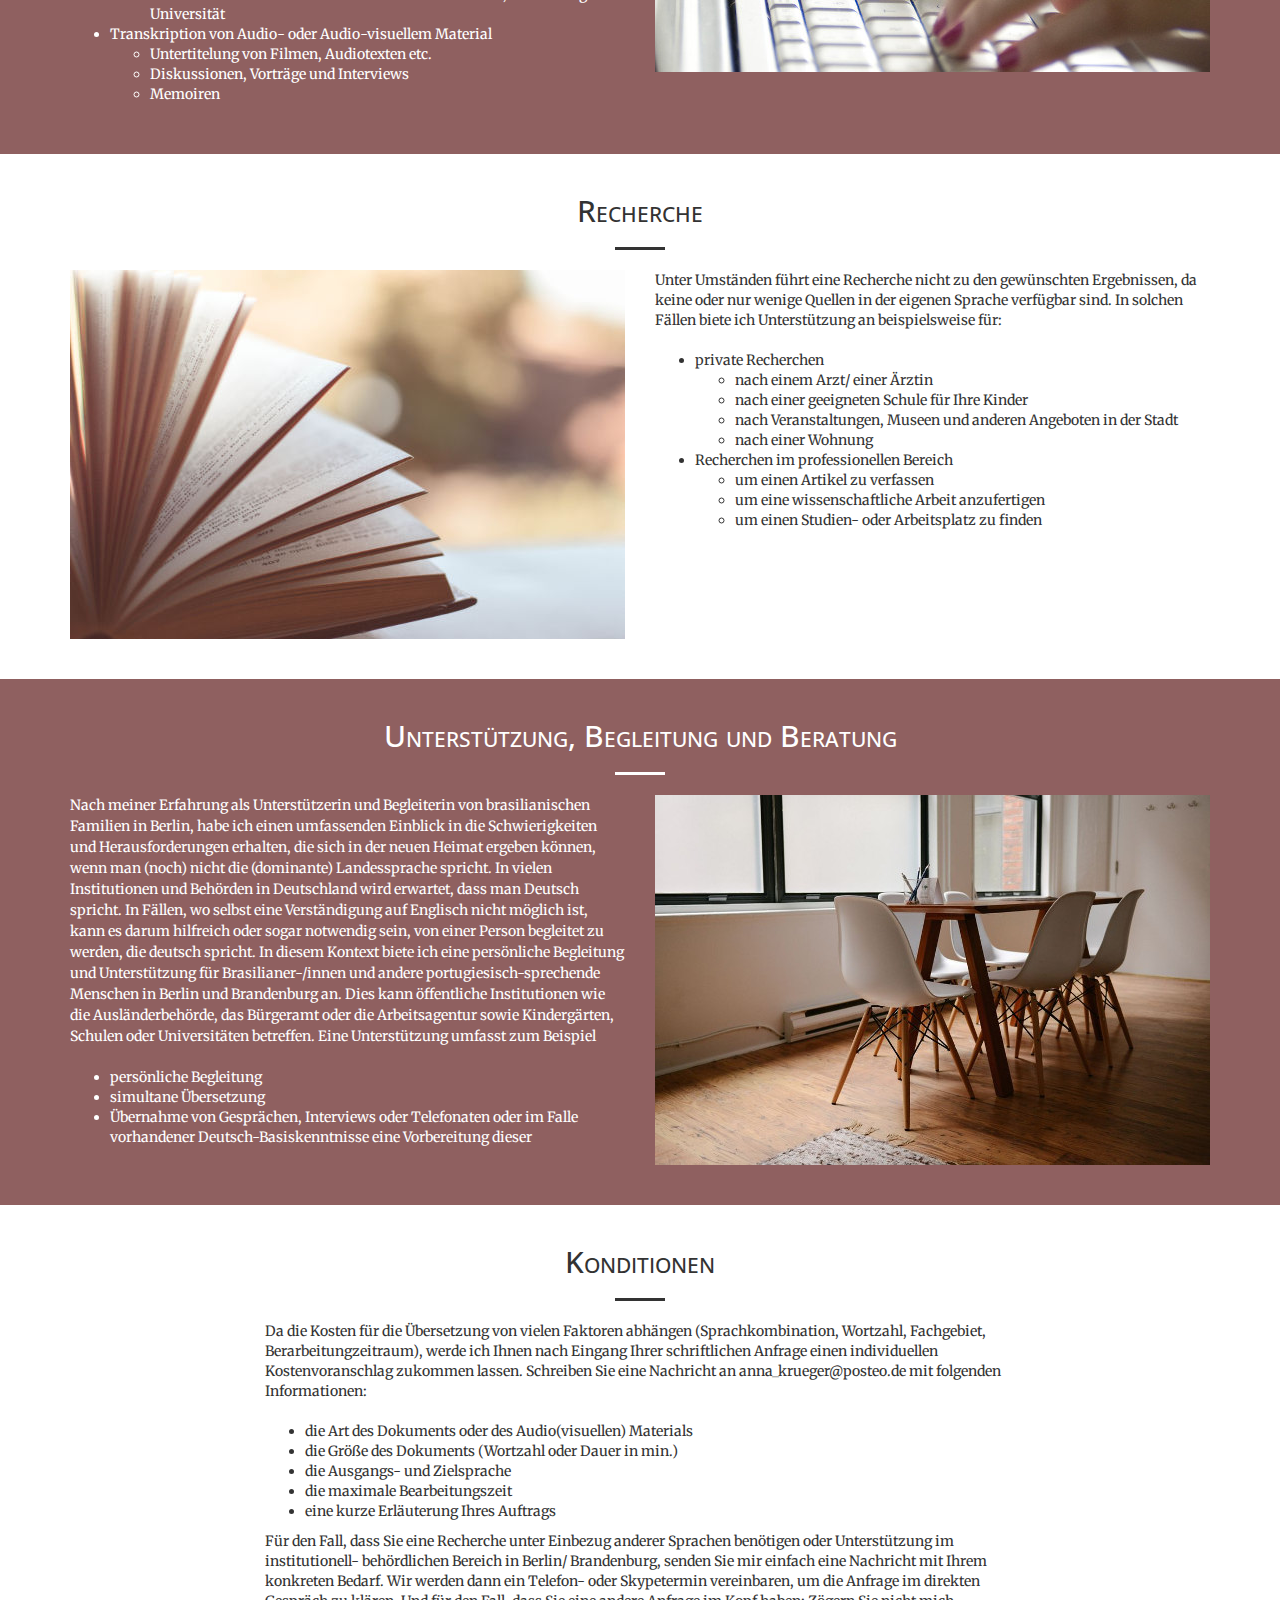
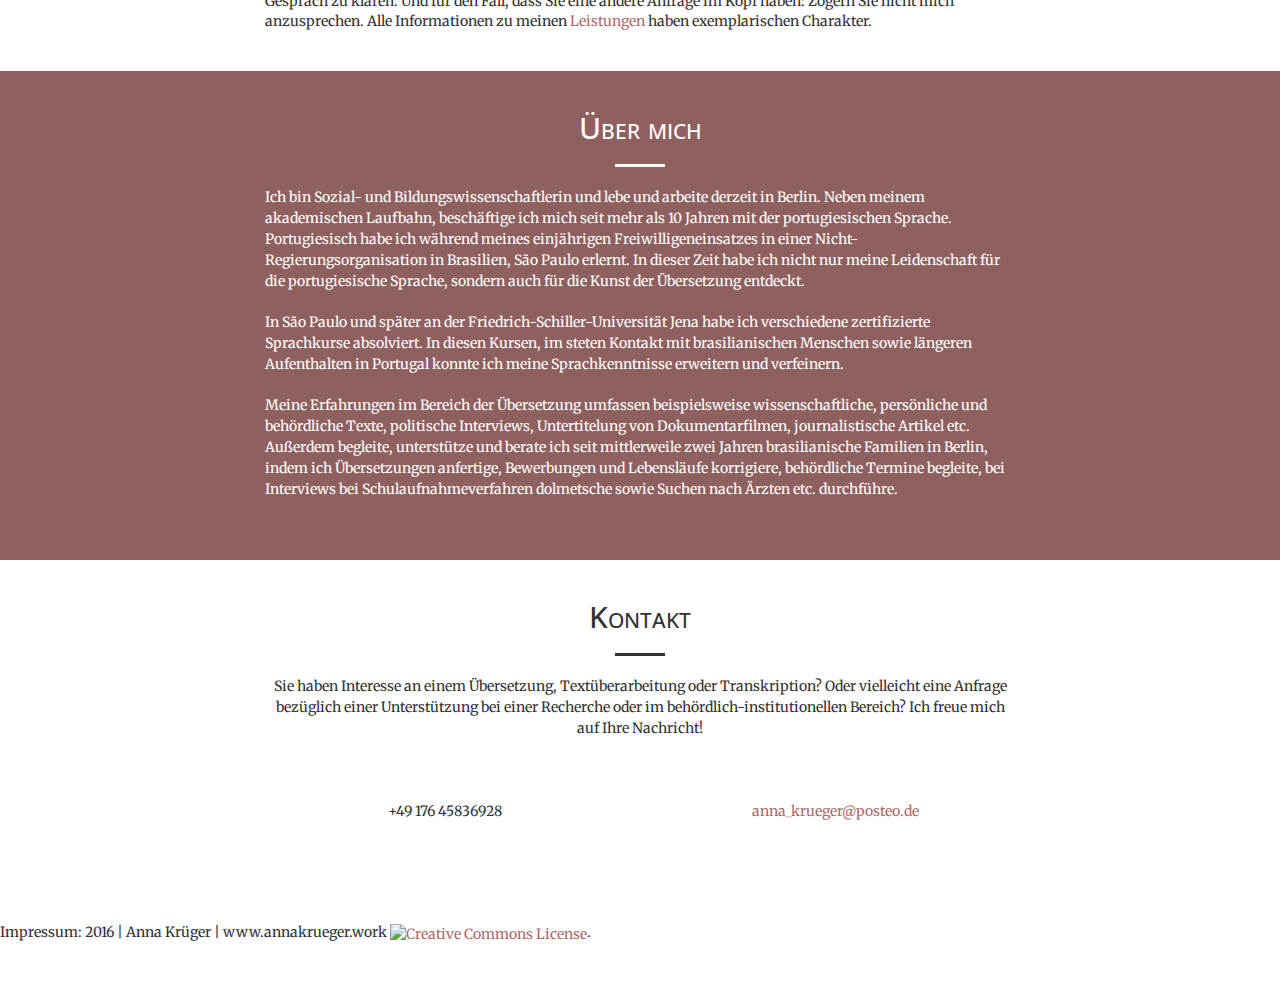
==== commit 7a737b88: "Rechtschreibfehler Korrektur" ====
--- a/de/index.html
+++ b/de/index.html
@@ -366,18 +366,18 @@
             <div class="row">
                 <div class="col-lg-8 col-lg-offset-2">
 	<p>Ich bin Sozial- und Bildungswissenschaftlerin und lebe und arbeite derzeit in Berlin. Neben meinem akademischen Laufbahn,
-	beschäftige ich seit mehr als 10 Jahren mit der portugiesischen Sprache. Portugiesisch habe ich während meines einjährigen
-	Freiwilligeneinsatzes in einer NGO in Brasilien, Sao Paulo erlernt. In dieser Zeit habe ich nicht nur meine Leidenschaft für die
-	portugiesische Sprache, sondern auch für die Kunst der Übersetzung entdeckt.</p> 
-
-	<p> In Sao Paulo und später an der Friedrich-Schiller-Universität Jena habe ich verschiedene zertifizierte Sprachkurse absolviert.
+	beschäftige ich mich seit mehr als 10 Jahren mit der portugiesischen Sprache. Portugiesisch habe ich während meines einjährigen
+	Freiwilligeneinsatzes in einer Nicht-Regierungsorganisation in Brasilien, São Paulo erlernt. In dieser Zeit habe ich nicht nur
+	meine Leidenschaft für die portugiesische Sprache, sondern auch für die Kunst der Übersetzung entdeckt.</p> 
+
+	<p> In São Paulo und später an der Friedrich-Schiller-Universität Jena habe ich verschiedene zertifizierte Sprachkurse absolviert.
 	In diesen Kursen, im steten Kontakt mit brasilianischen Menschen sowie längeren Aufenthalten in Portugal konnte ich meine
 	Sprachkenntnisse erweitern und verfeinern.</p>
 
 	<p> Meine Erfahrungen im Bereich der Übersetzung umfassen beispielsweise wissenschaftliche, persönliche und behördliche Texte,
 	politische Interviews, Untertitelung von Dokumentarfilmen, journalistische Artikel etc. Außerdem begleite, unterstütze und berate
 	ich seit mittlerweile zwei Jahren brasilianische Familien in Berlin, indem ich Übersetzungen anfertige, Bewerbungen und Lebensläufe
-	korrigiere, behördliche Termine begleite,  bei Interviews bei Schulaufnahmeverfahren dolmetsche  sowie Suchen nach Ärzten etc.
+	korrigiere, behördliche Termine begleite,  bei Interviews bei Schulaufnahmeverfahren dolmetsche sowie Suchen nach Ärzten etc.
 	durchführe. </p>
 
 	<p> </p>
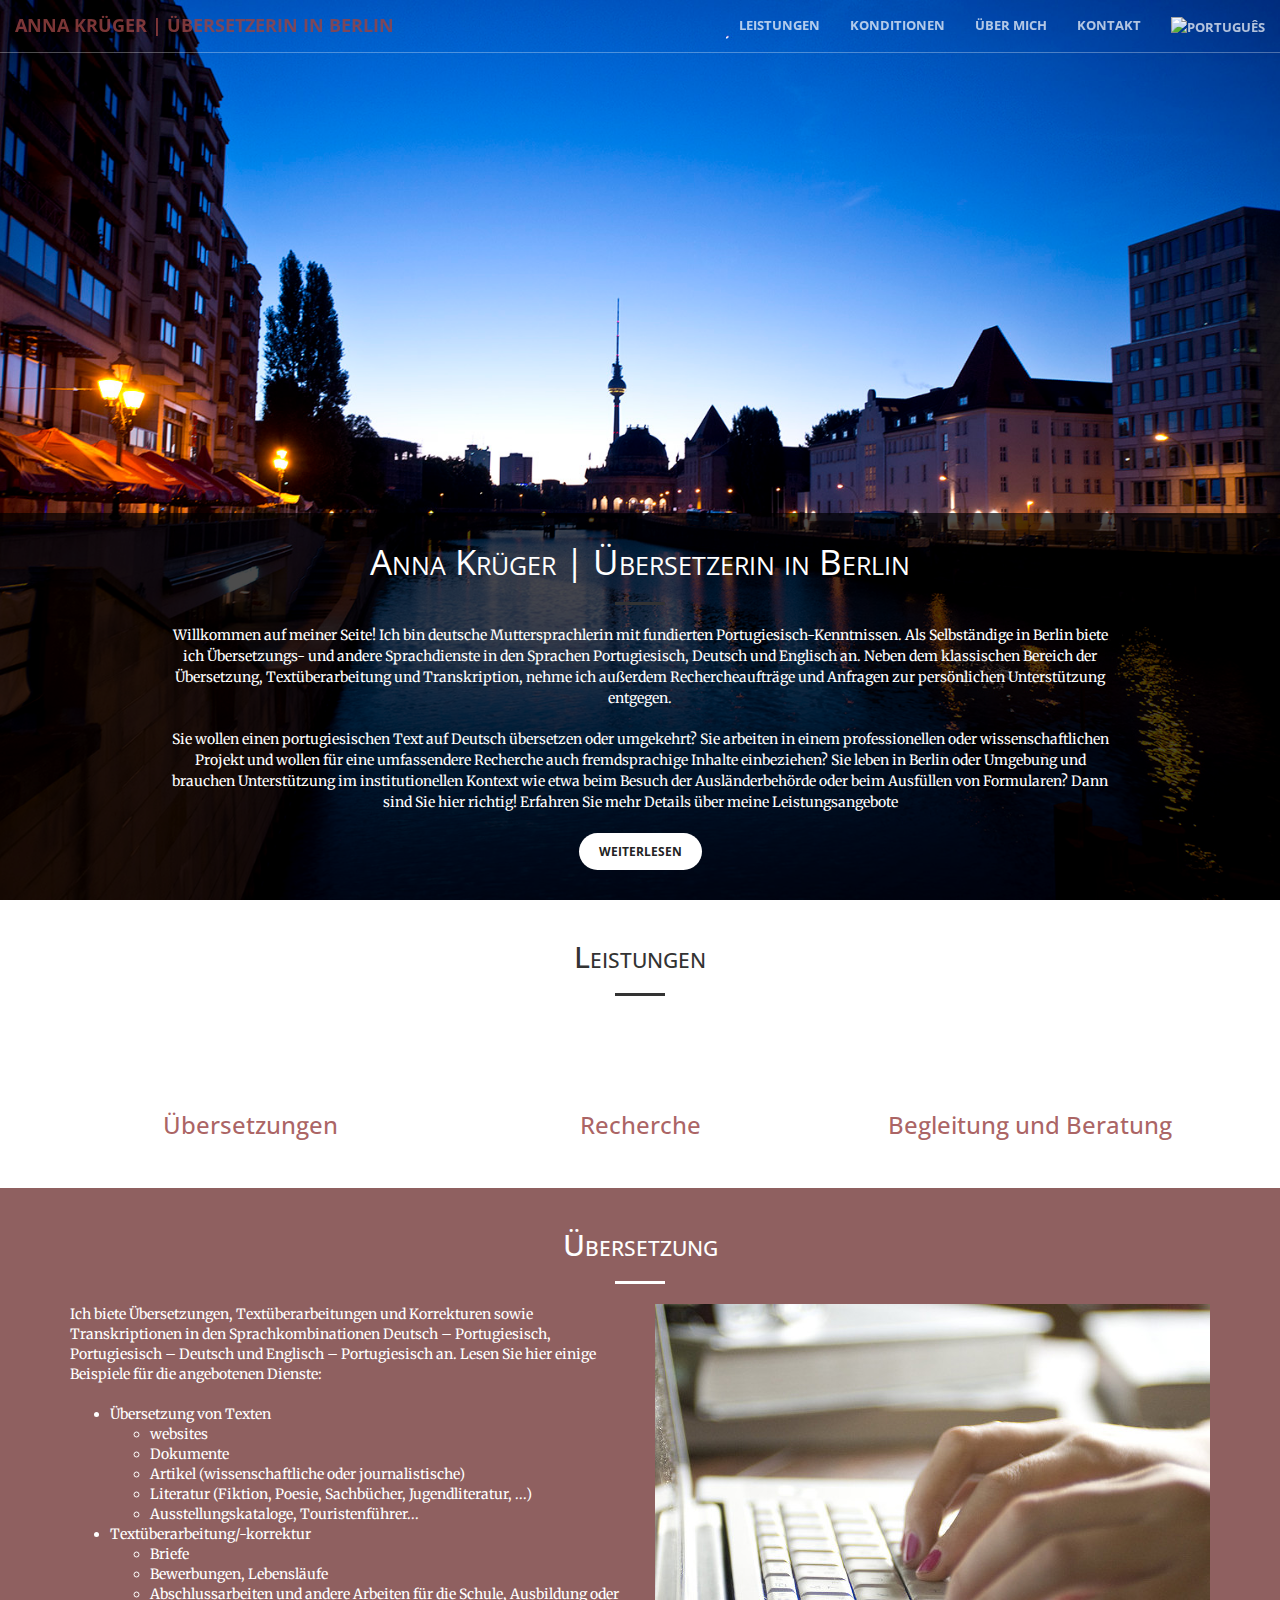
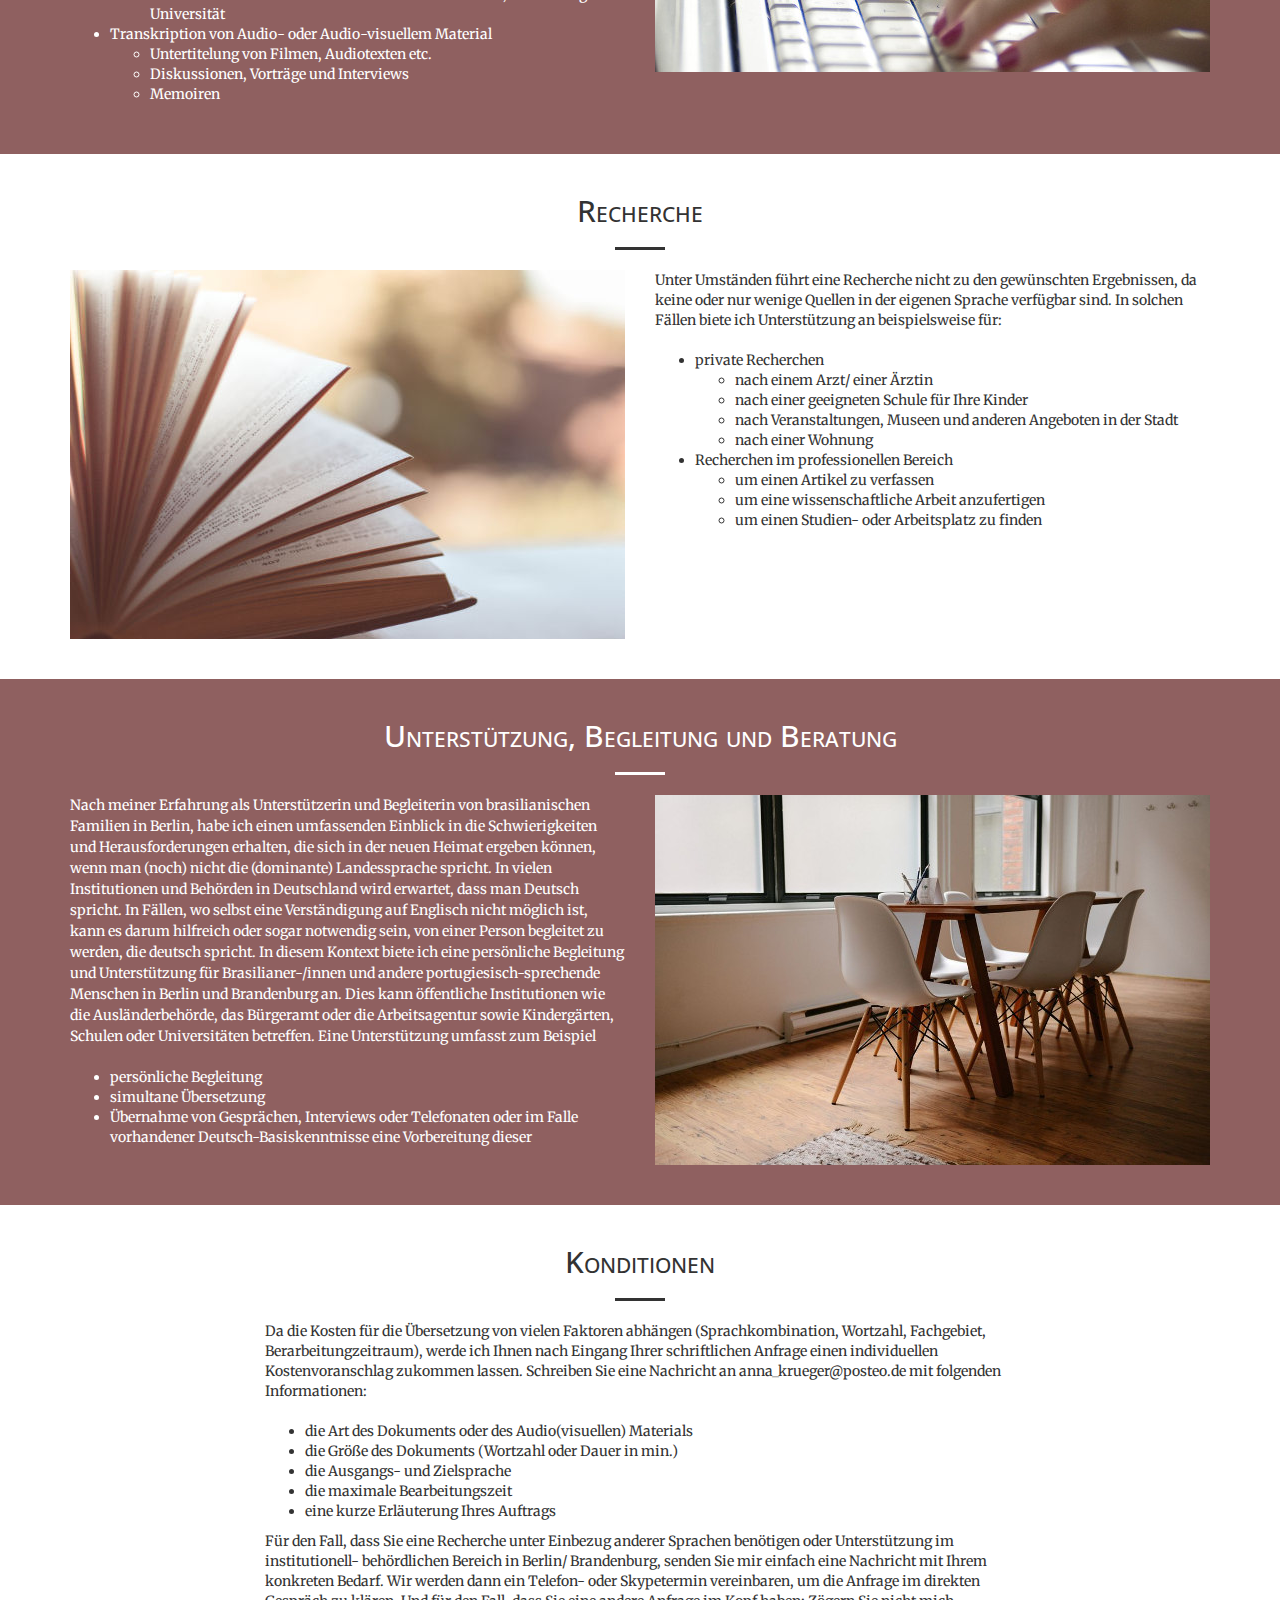
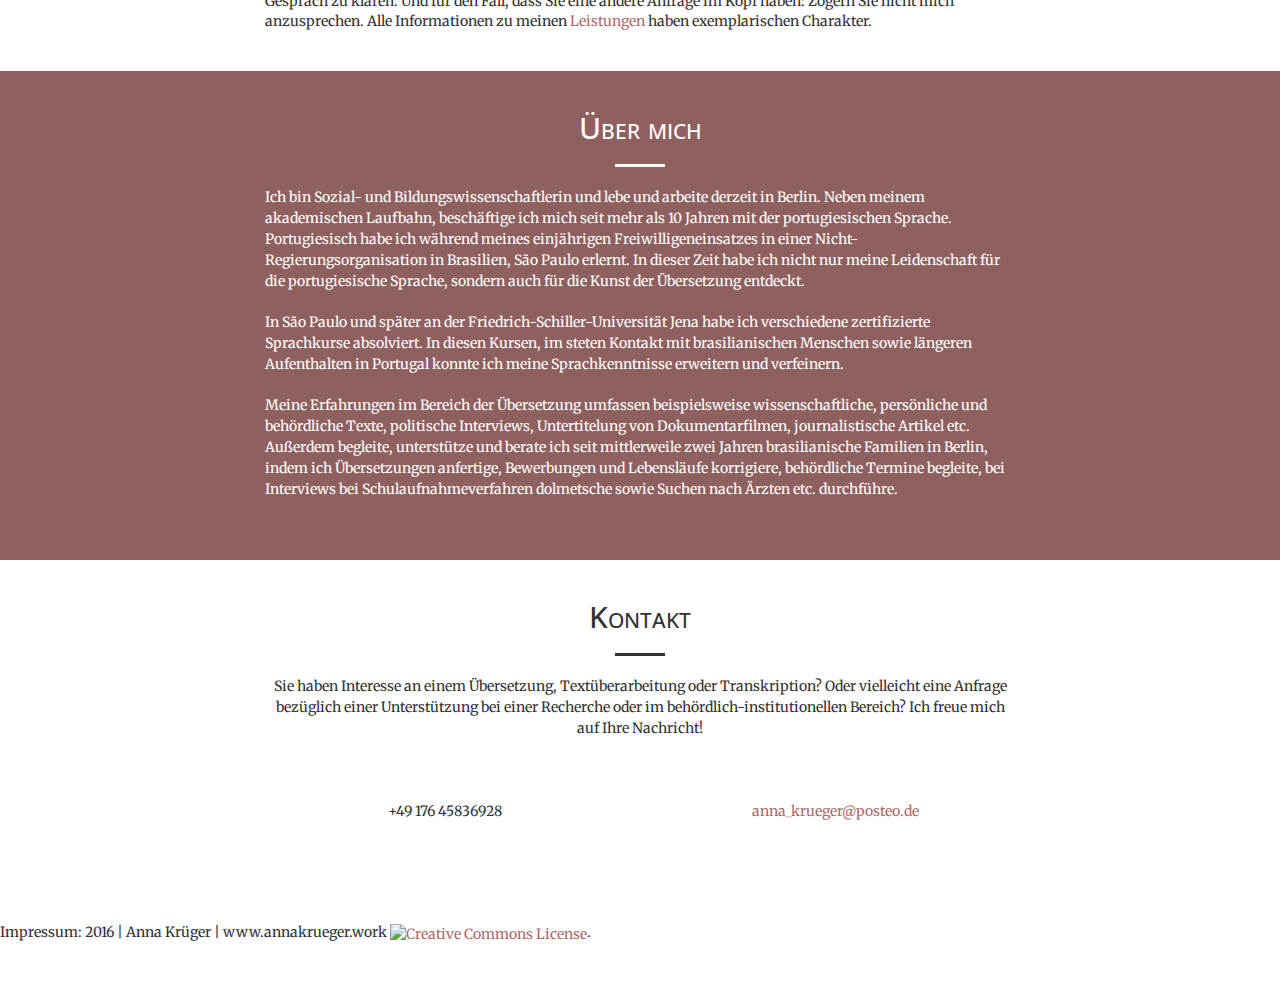
==== commit 5f310751: "bandeiras de lingua" ====
--- a/de/index.html
+++ b/de/index.html
@@ -81,6 +81,9 @@
                     <li>
                         <a class="page-scroll" href="#contact">Kontakt</a>
                     </li>
+                    <li>
+                    	<a href="/"><img class="language" src="/img/pt1.png" title="Português" alt="Português"></a>
+                    </li>
                 </ul>
             </div>
             <!-- /.navbar-collapse -->
--- a/css/creative.css
+++ b/css/creative.css
@@ -496,3 +496,13 @@
 .header-bottom {
      min-height: 50%;
 }
+
+.language {
+
+     width: 30px;
+}
+
+.language:hover {
+     opacity: 0.6; 	
+     filter: alpha(opacity=60);
+}
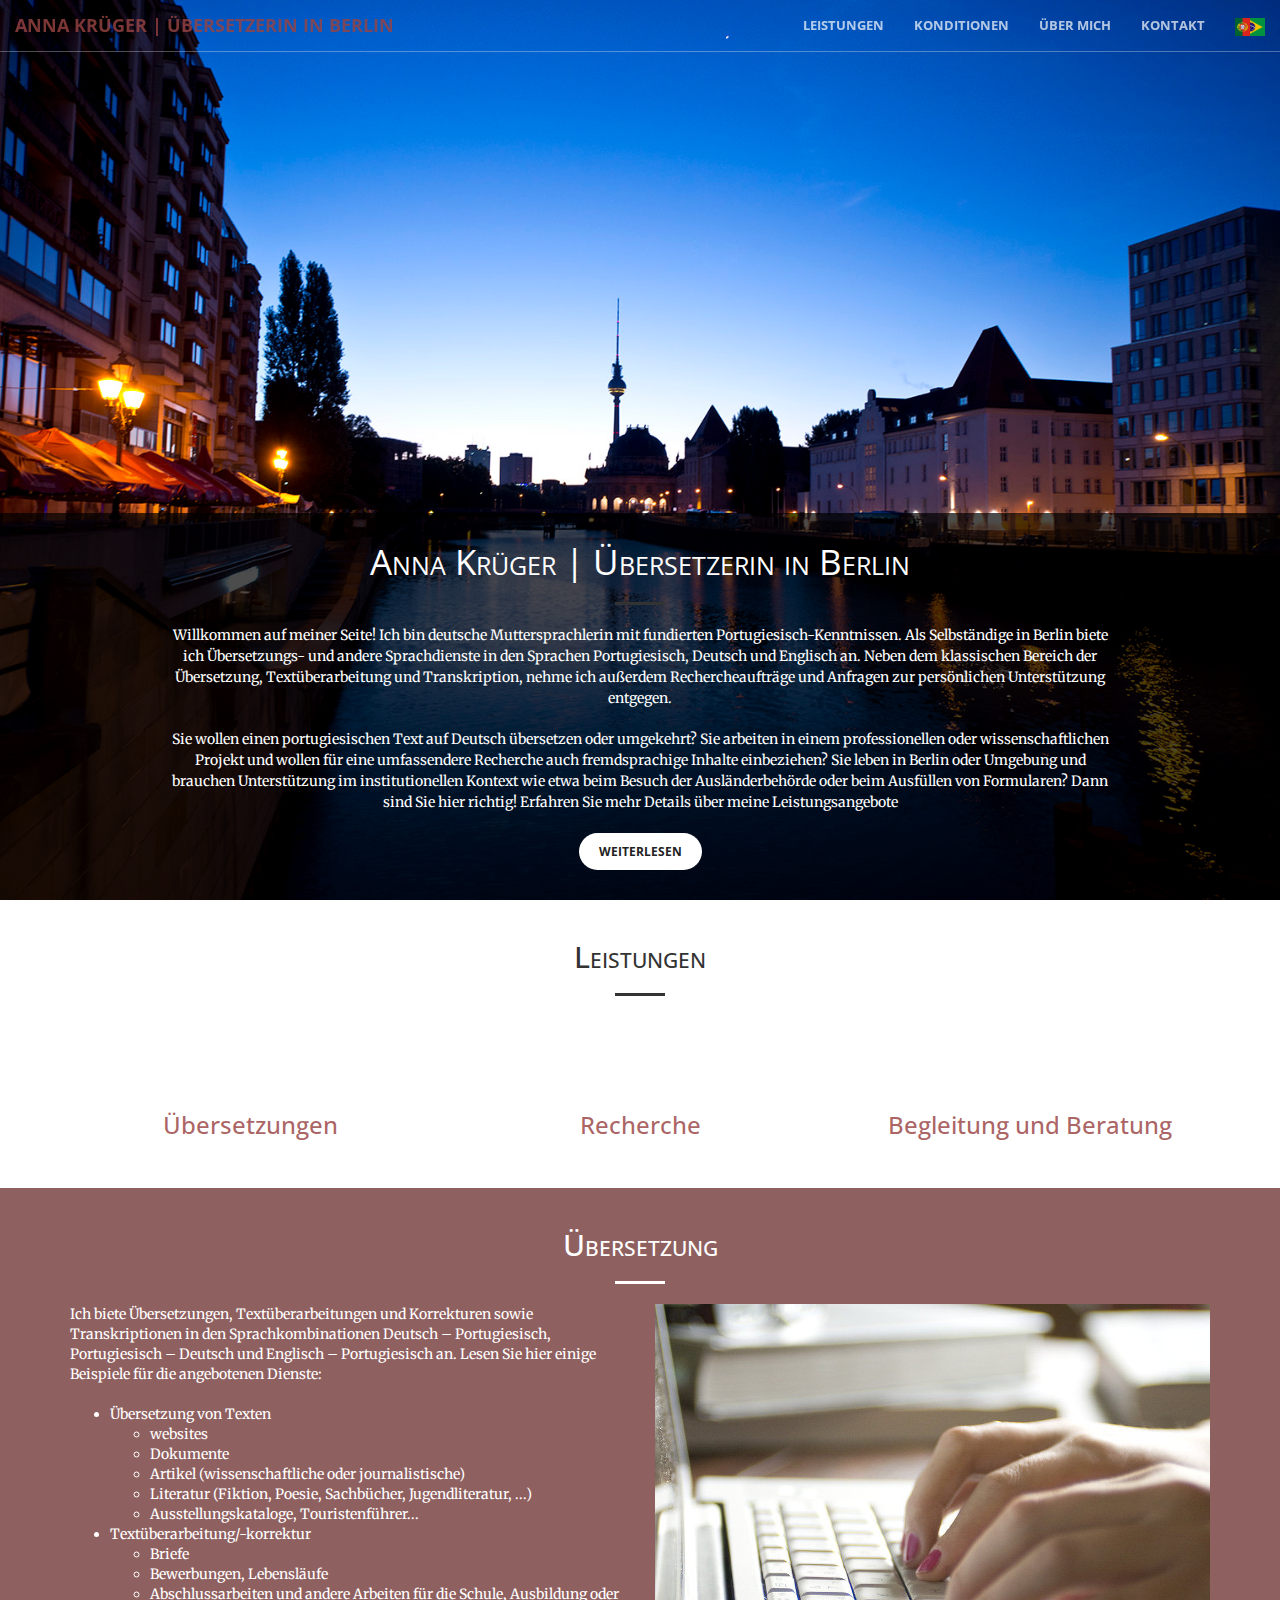
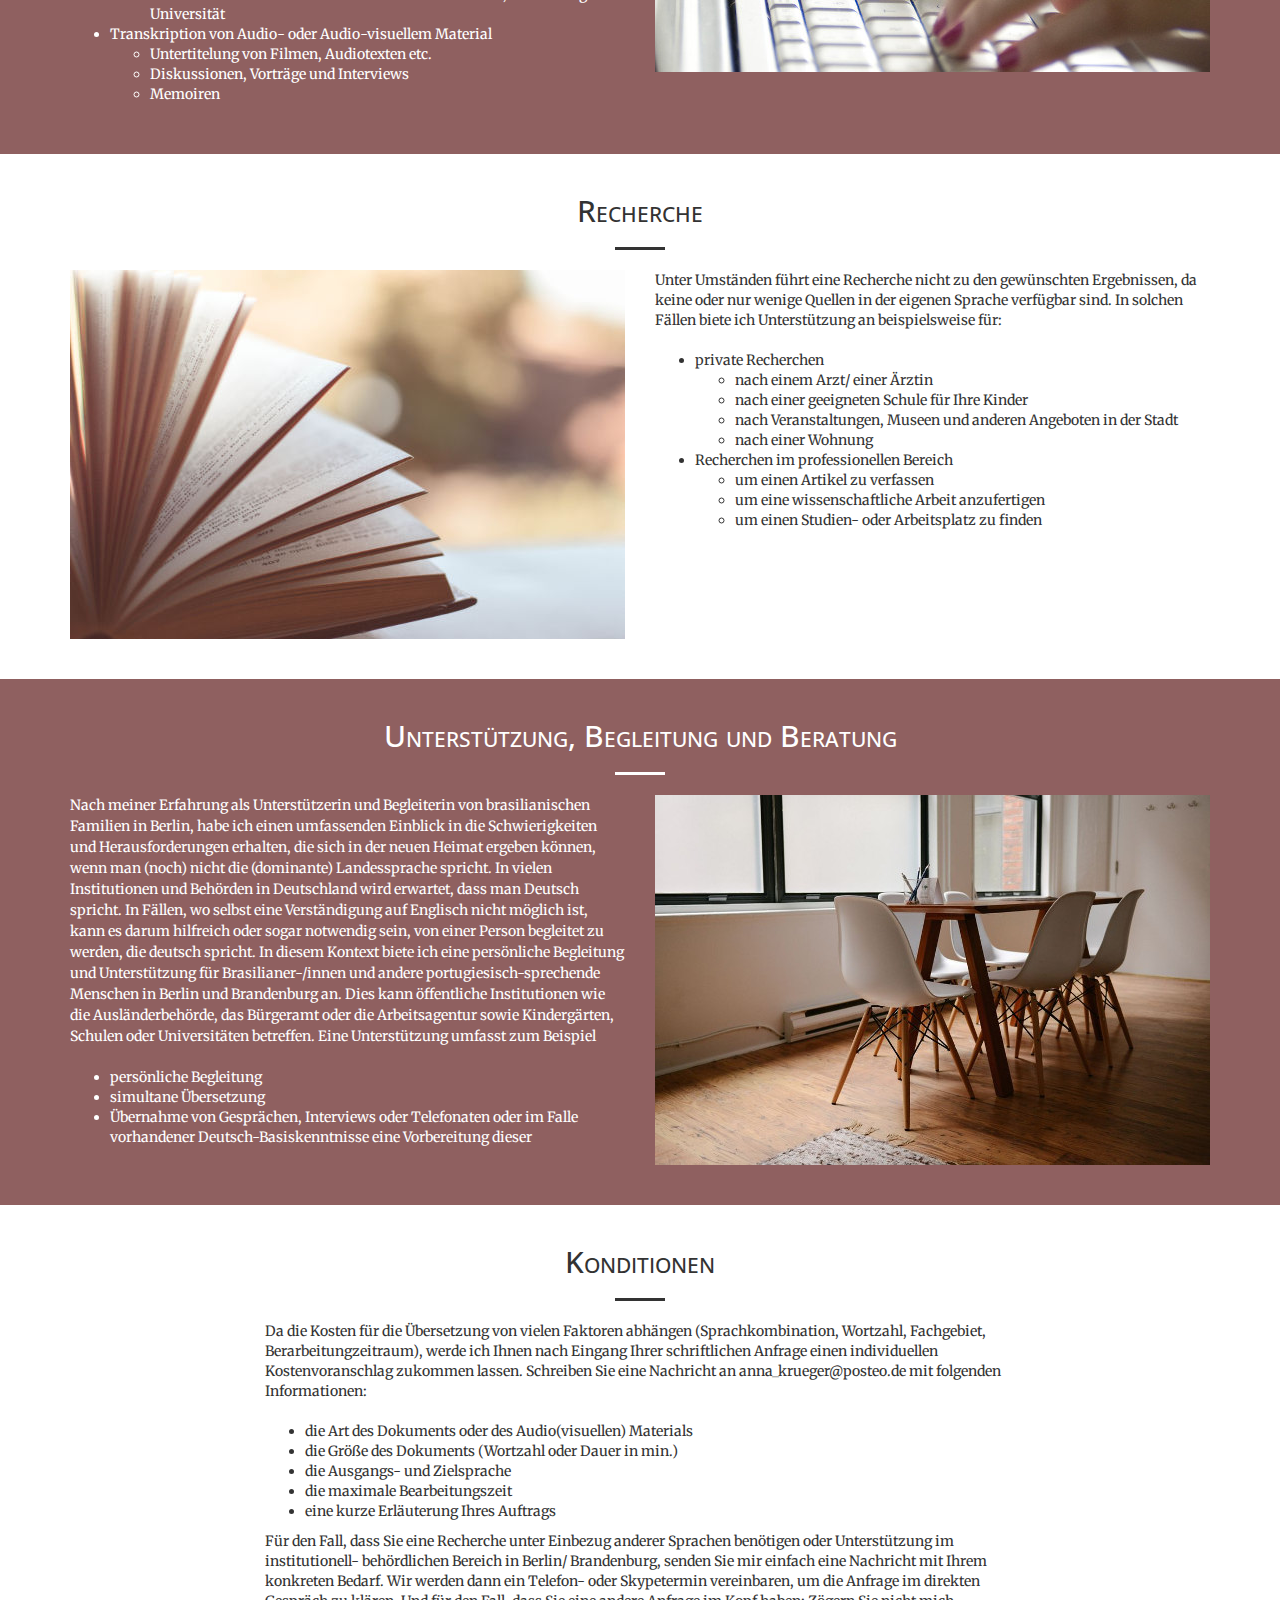
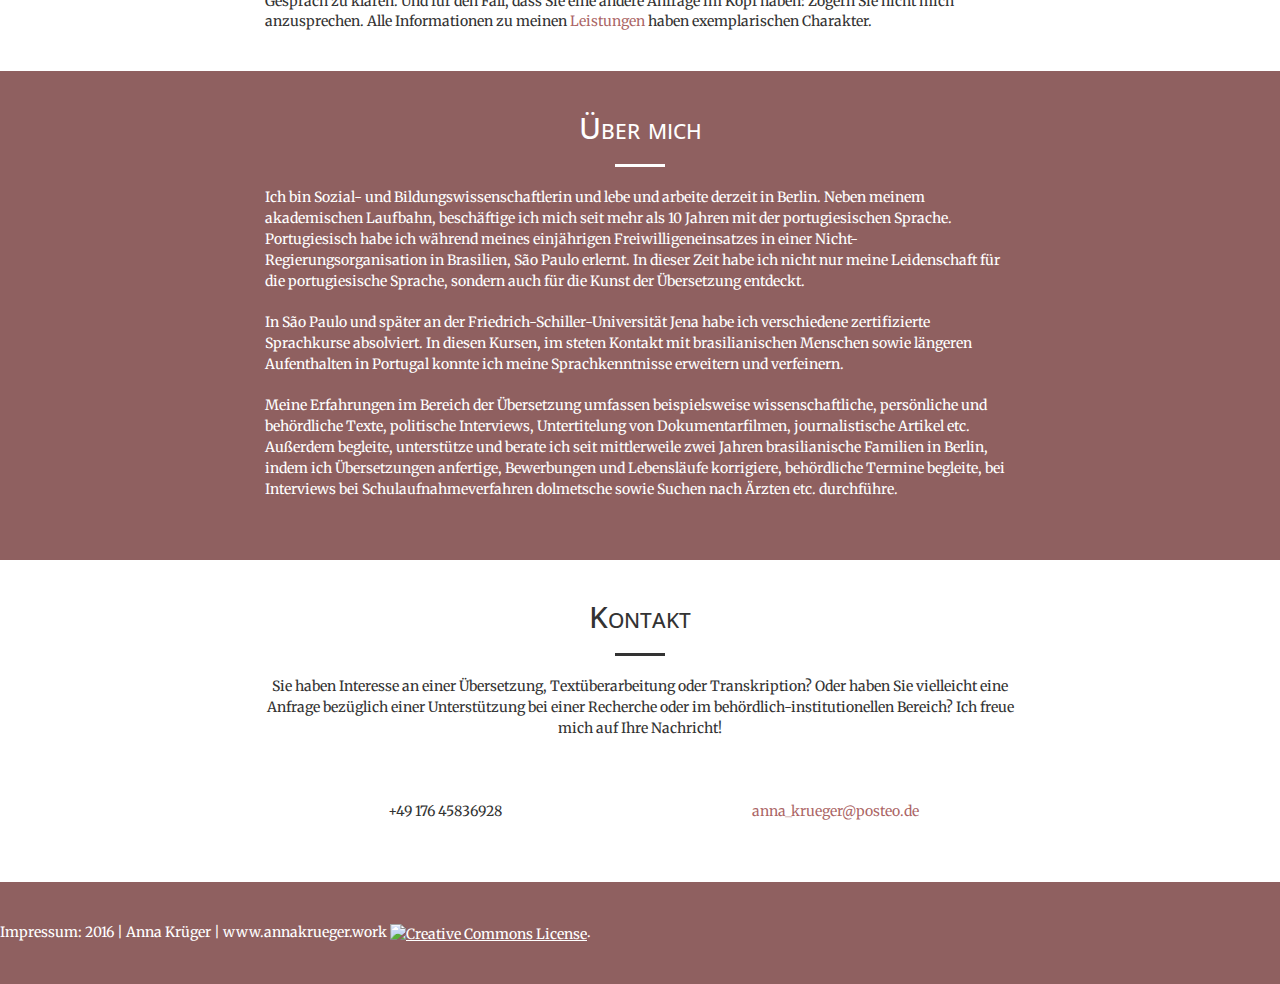
==== commit 0d442d26: "Corrigindo contato e impressum" ====
--- a/de/index.html
+++ b/de/index.html
@@ -397,7 +397,7 @@
                 <div class="col-lg-8 col-lg-offset-2 text-center">
                     <h2 class="section-heading">Kontakt</h2>
                     <hr class="primary">
-                    <p>Sie haben Interesse an einem Übersetzung, Textüberarbeitung oder Transkription? Oder vielleicht eine Anfrage
+                    <p>Sie haben Interesse an einer Übersetzung, Textüberarbeitung oder Transkription? Oder haben Sie vielleicht eine Anfrage
                     bezüglich einer Unterstützung bei einer Recherche oder im behördlich-institutionellen Bereich? Ich freue mich auf Ihre Nachricht!</p>
                 </div>
                 <div class="col-lg-4 col-lg-offset-2 text-center">
@@ -412,7 +412,7 @@
         </div>
     </section>
     
-    <section id="impressum">
+    <section id="impressum" class="bg-dark">
     	<div>
     	   Impressum: 2016 | Anna Krüger | www.annakrueger.work <a rel="license" href="http://creativecommons.org/licenses/by-sa/4.0/"><img alt="Creative Commons License" style="border-width:0" src="https://i.creativecommons.org/l/by-sa/4.0/88x31.png" /></a>.
     	</div>
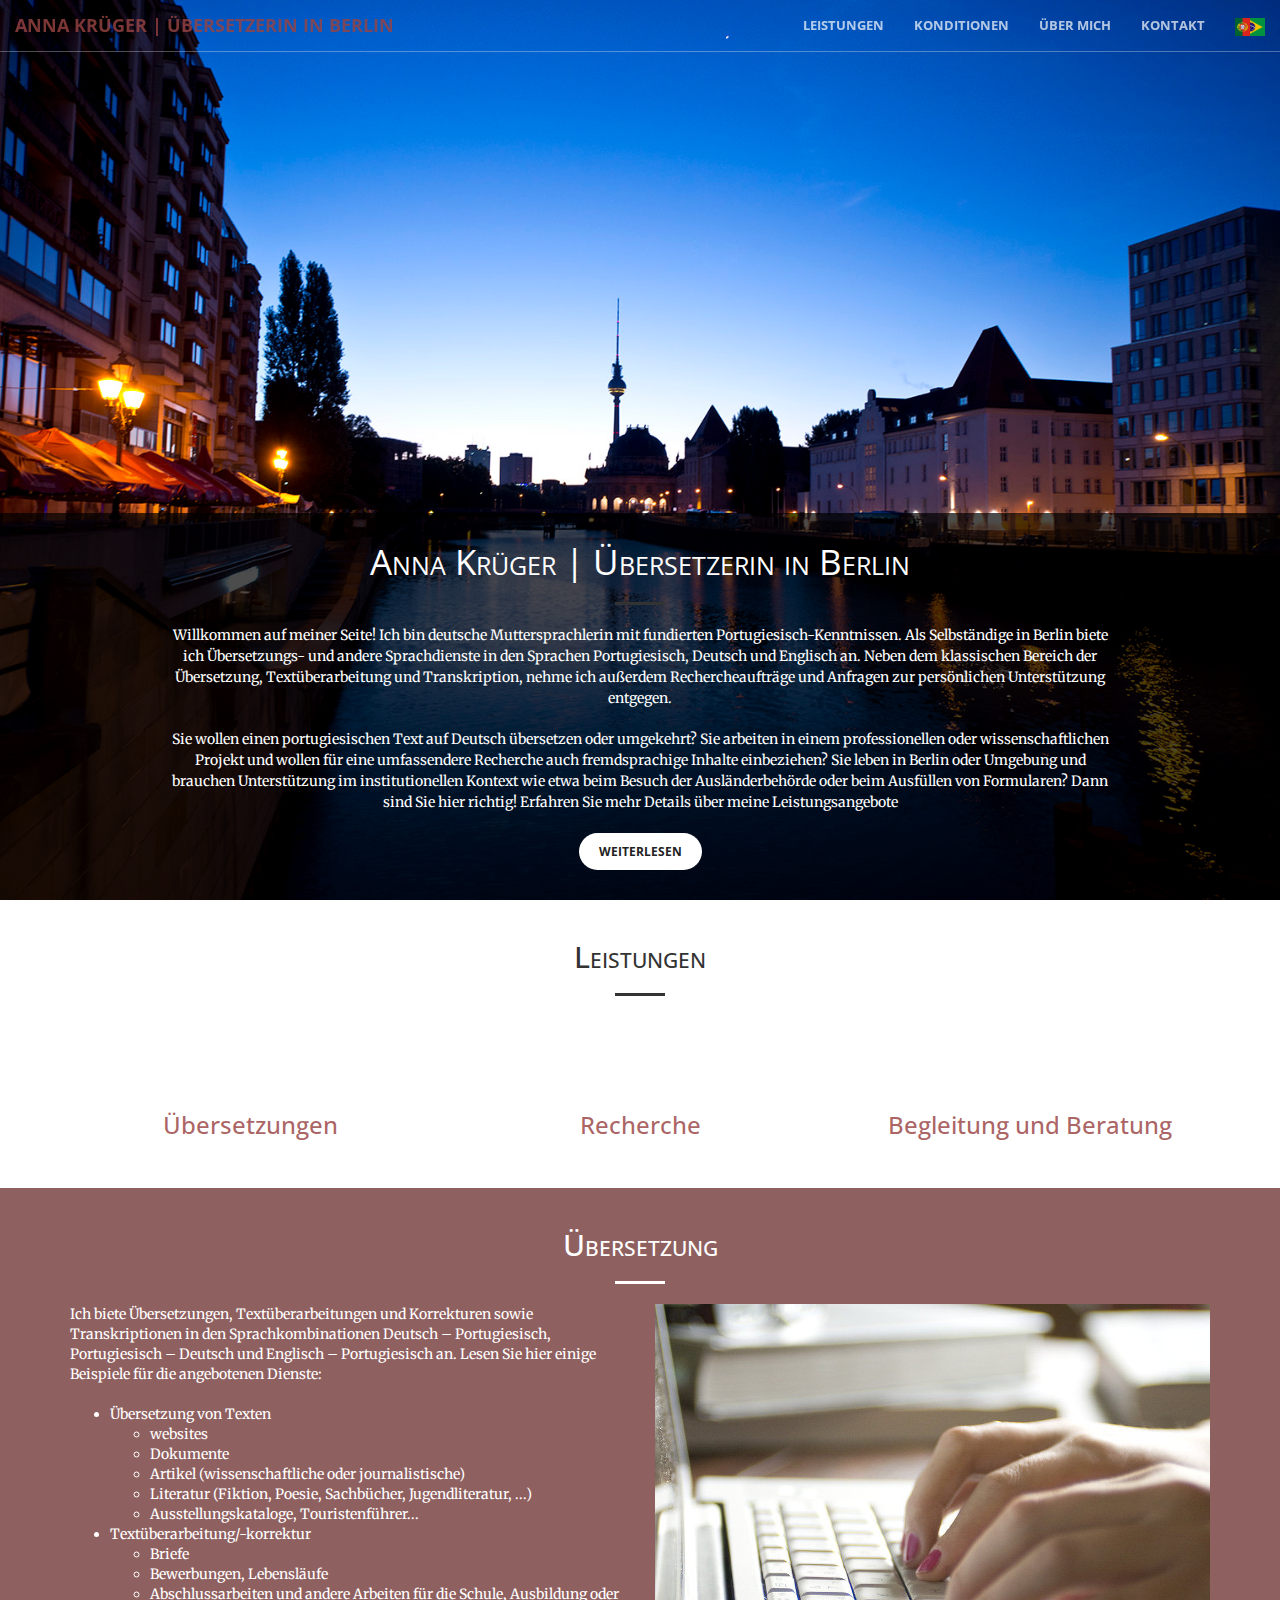
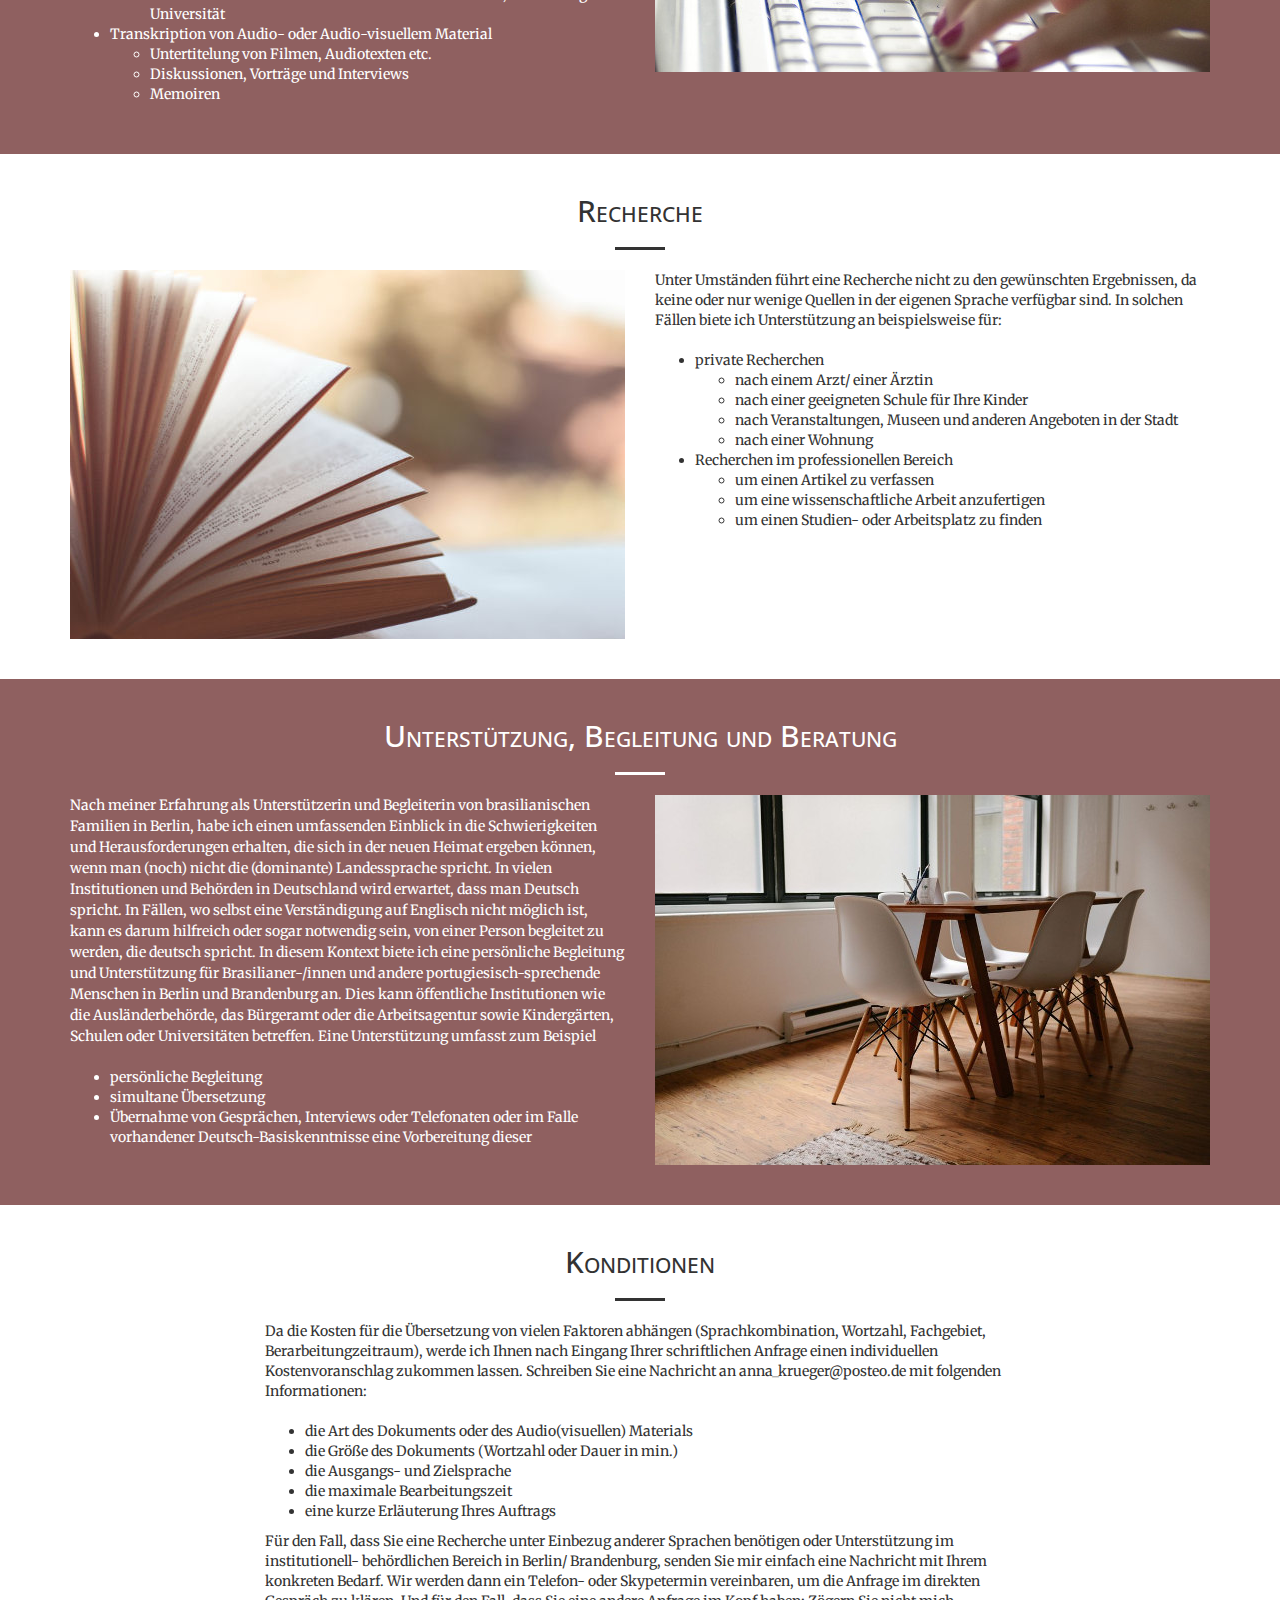
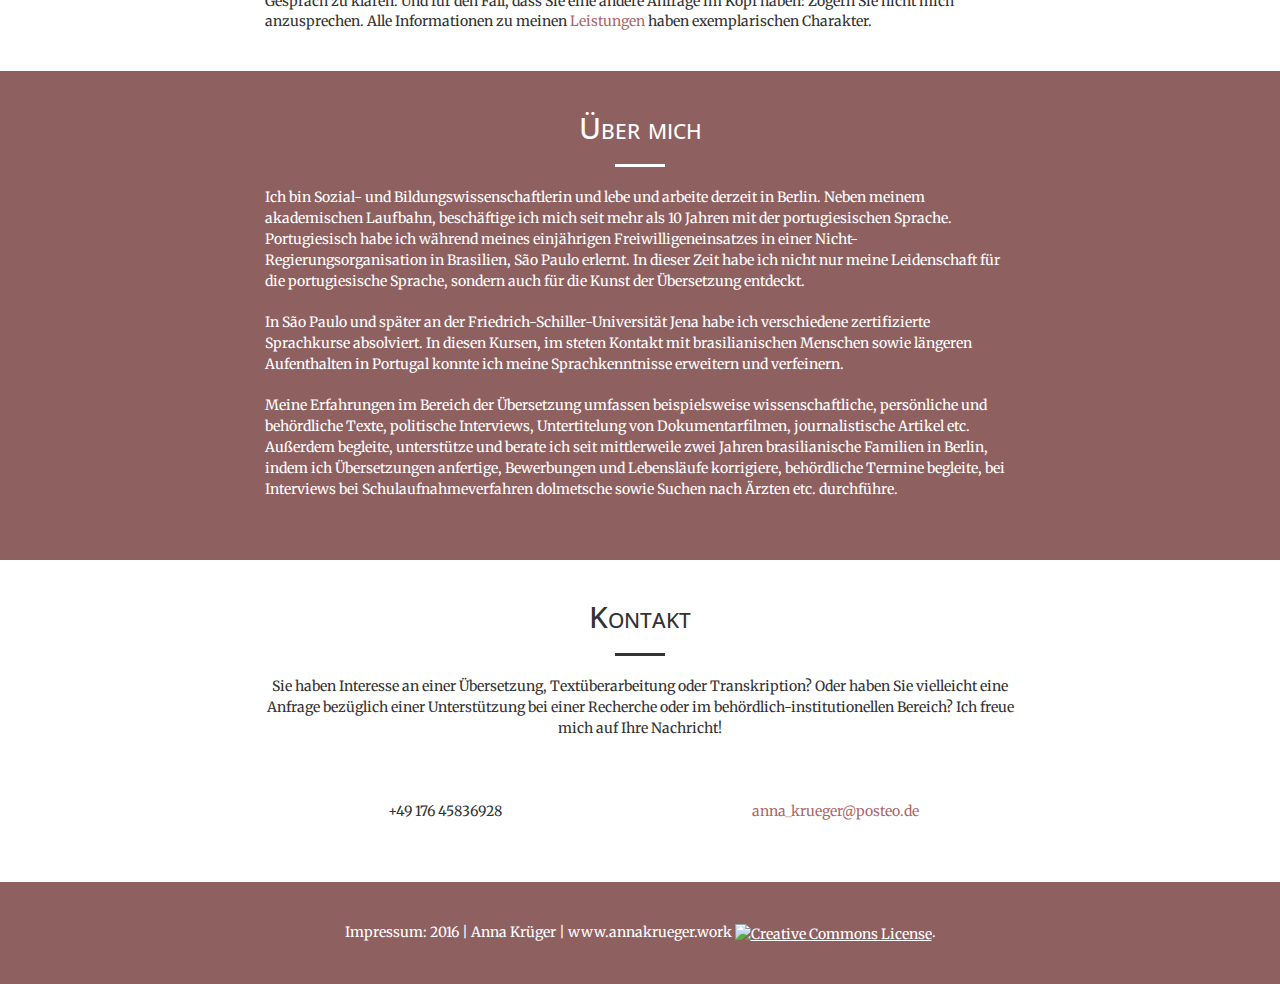
==== commit dee2af50: "Adding meta tags" ====
--- a/de/index.html
+++ b/de/index.html
@@ -6,8 +6,11 @@
     <meta charset="utf-8">
     <meta http-equiv="X-UA-Compatible" content="IE=edge">
     <meta name="viewport" content="width=device-width, initial-scale=1">
-    <meta name="description" content="">
-    <meta name="author" content="">
+    <meta name="description" content="Site de tradução alemão português">
+    <meta name="author" content="Anna Krüger">
+    <meta name="keywords" content="Anna Krüger, tradutora freelancer para o alemão, tradutor alemão, tradutor português-alemão, tradutor inglês-alemão, tradutor português, tradutor inglês, tradutora alemã, traduções português-alemão, traduções inglês-alemão">
+
+
 
     <title>Anna Krüger | Übersetzerin in Berlin</title>
 
--- a/css/creative.css
+++ b/css/creative.css
@@ -506,3 +506,7 @@
      opacity: 0.6; 	
      filter: alpha(opacity=60);
 }
+
+#impressum {
+     text-align: center;
+}
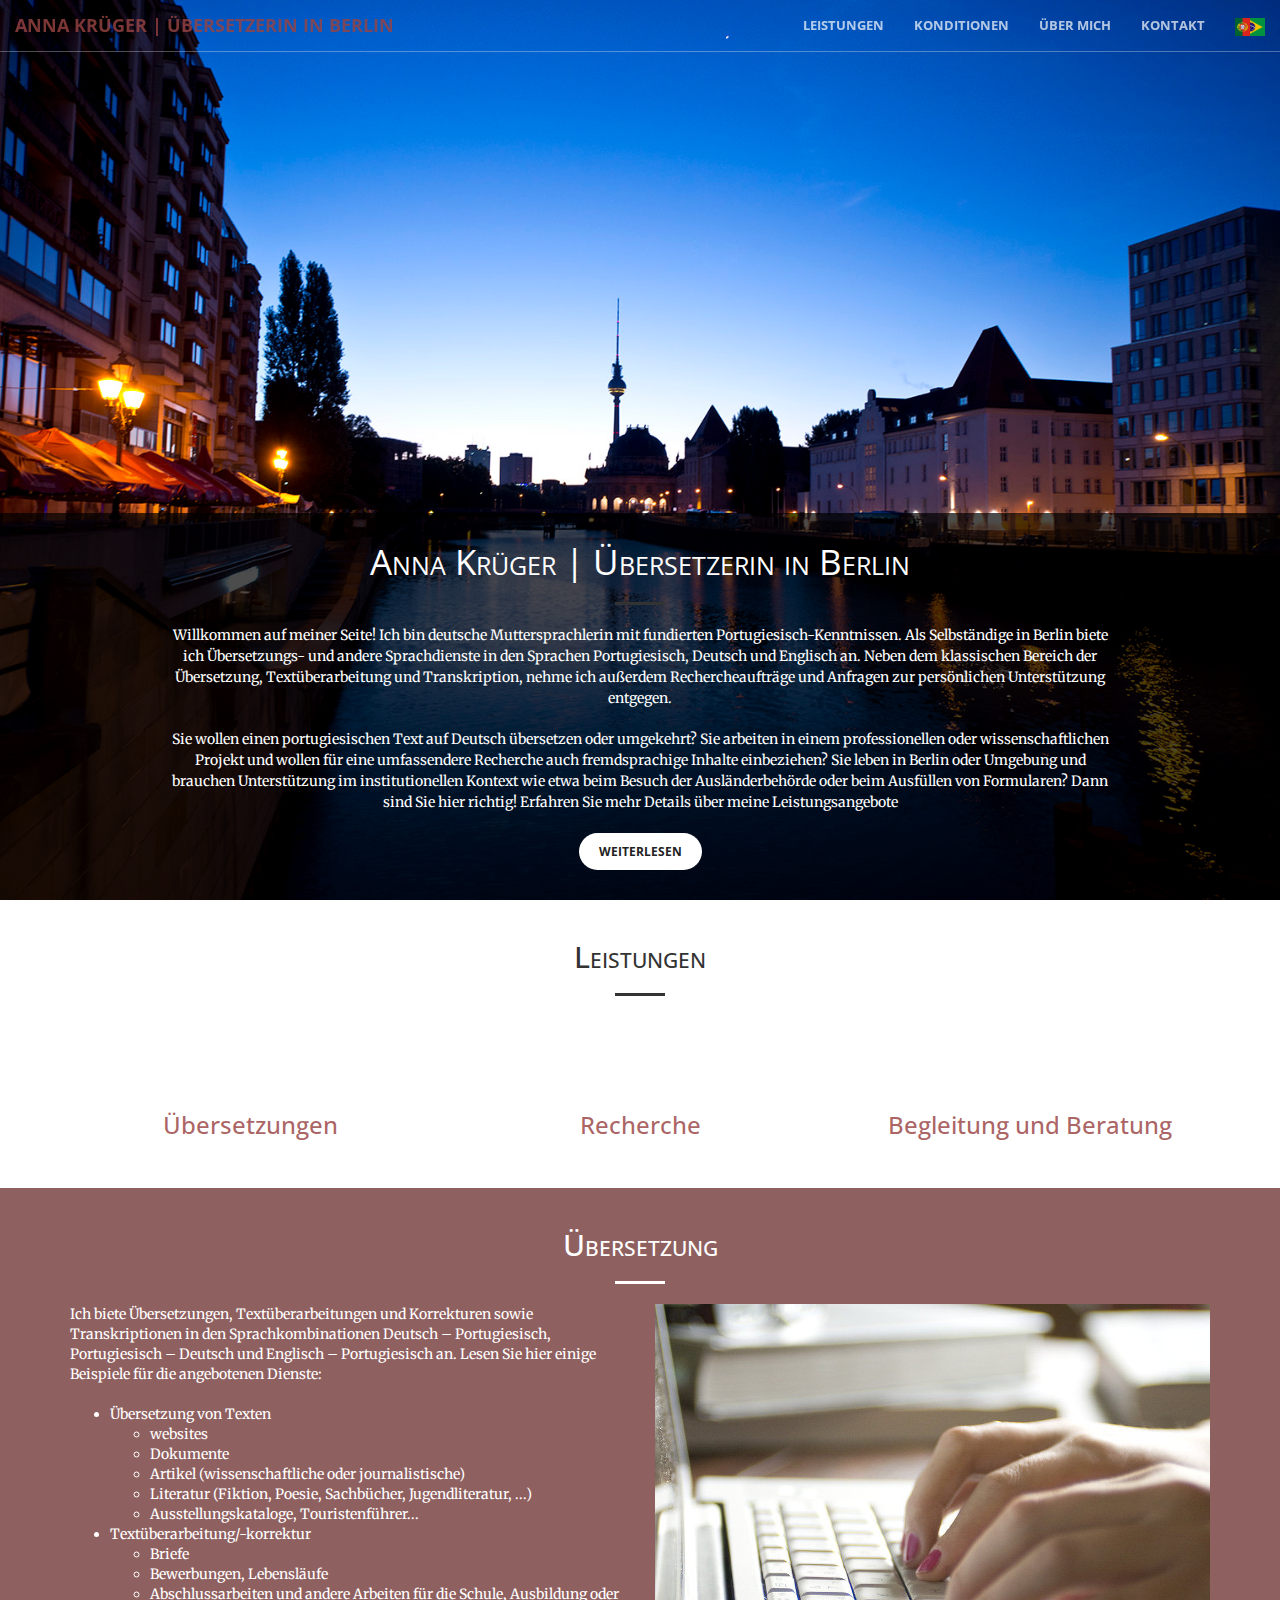
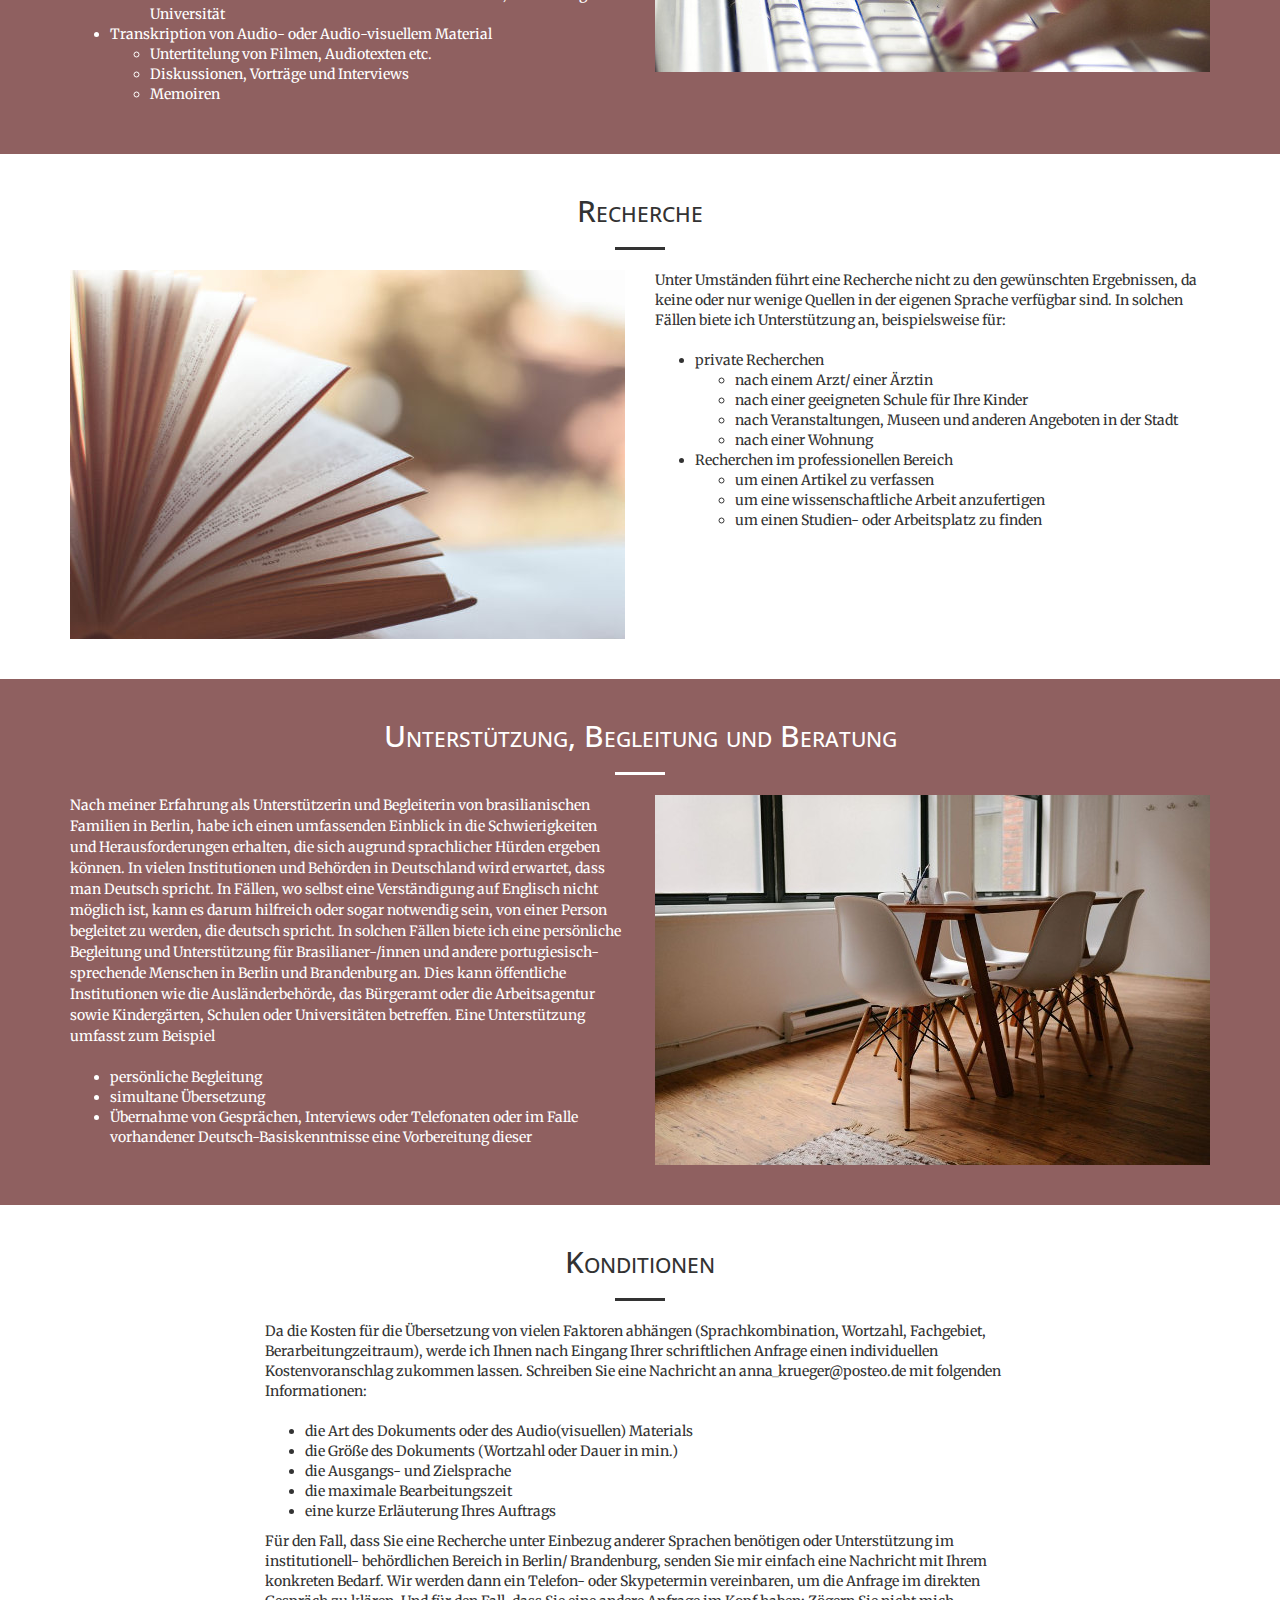
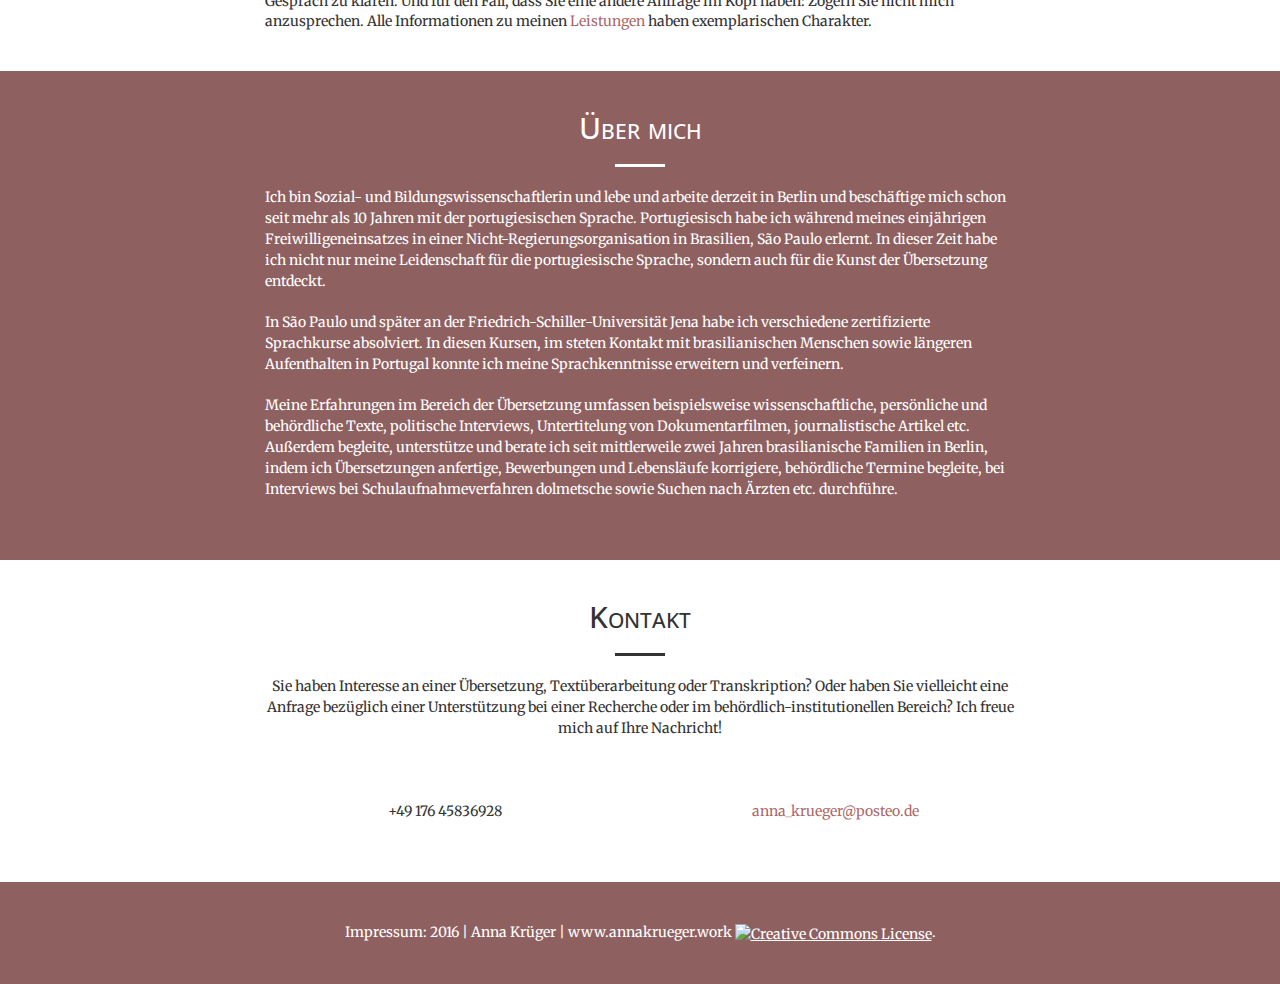
==== commit f1f141cc: "corrigir errors" ====
--- a/de/index.html
+++ b/de/index.html
@@ -237,7 +237,7 @@
 		</div>
 		<div class="col-lg-6 col-md-6">
                Unter Umständen führt eine Recherche nicht zu den gewünschten Ergebnissen, da keine oder nur wenige Quellen in der eigenen
-               Sprache verfügbar sind. In solchen Fällen biete ich Unterstützung an beispielsweise für:
+               Sprache verfügbar sind. In solchen Fällen biete ich Unterstützung an, beispielsweise für:
  		<p></p>
  			<ul> 
 			<li>private Recherchen
@@ -275,10 +275,10 @@
                 <div class="col-lg-6 col-md-6">
                <p>
                Nach meiner Erfahrung als Unterstützerin und Begleiterin von brasilianischen Familien in Berlin, habe ich einen umfassenden
-               Einblick in die Schwierigkeiten und Herausforderungen erhalten, die sich in der neuen Heimat ergeben können, wenn man (noch)
-               nicht die (dominante) Landessprache spricht. In vielen Institutionen und Behörden in Deutschland wird erwartet, dass man
+               Einblick in die Schwierigkeiten und Herausforderungen erhalten, die sich augrund sprachlicher Hürden ergeben können. In vielen
+		Institutionen und Behörden in Deutschland wird erwartet, dass man
                Deutsch spricht. In Fällen, wo selbst eine Verständigung auf Englisch nicht möglich ist, kann es darum hilfreich oder sogar
-               notwendig sein, von einer Person begleitet zu werden, die deutsch spricht. In diesem Kontext biete ich eine persönliche
+               notwendig sein, von einer Person begleitet zu werden, die deutsch spricht. In solchen Fällen biete ich eine persönliche
                Begleitung und Unterstützung für Brasilianer-/innen und andere portugiesisch-sprechende Menschen in Berlin und Brandenburg
                an. Dies kann öffentliche Institutionen wie die Ausländerbehörde, das Bürgeramt oder die Arbeitsagentur sowie
                Kindergärten, Schulen oder Universitäten betreffen. Eine Unterstützung umfasst zum Beispiel  
@@ -371,8 +371,7 @@
 <div class="container">
             <div class="row">
                 <div class="col-lg-8 col-lg-offset-2">
-	<p>Ich bin Sozial- und Bildungswissenschaftlerin und lebe und arbeite derzeit in Berlin. Neben meinem akademischen Laufbahn,
-	beschäftige ich mich seit mehr als 10 Jahren mit der portugiesischen Sprache. Portugiesisch habe ich während meines einjährigen
+	<p>Ich bin Sozial- und Bildungswissenschaftlerin und lebe und arbeite derzeit in Berlin und beschäftige mich schon seit mehr als 10 		Jahren mit der portugiesischen Sprache. Portugiesisch habe ich während meines einjährigen
 	Freiwilligeneinsatzes in einer Nicht-Regierungsorganisation in Brasilien, São Paulo erlernt. In dieser Zeit habe ich nicht nur
 	meine Leidenschaft für die portugiesische Sprache, sondern auch für die Kunst der Übersetzung entdeckt.</p> 
 
@@ -401,7 +400,7 @@
                     <h2 class="section-heading">Kontakt</h2>
                     <hr class="primary">
                     <p>Sie haben Interesse an einer Übersetzung, Textüberarbeitung oder Transkription? Oder haben Sie vielleicht eine Anfrage
-                    bezüglich einer Unterstützung bei einer Recherche oder im behördlich-institutionellen Bereich? Ich freue mich auf Ihre Nachricht!</p>
+                    bezüglich einer Unterstützung bei einer Recherche oder im behördlich-institutionellen Bereich? Ich freue mich auf Ihre 			Nachricht!</p>
                 </div>
                 <div class="col-lg-4 col-lg-offset-2 text-center">
                     <i class="fa fa-phone fa-3x wow bounceIn"></i>
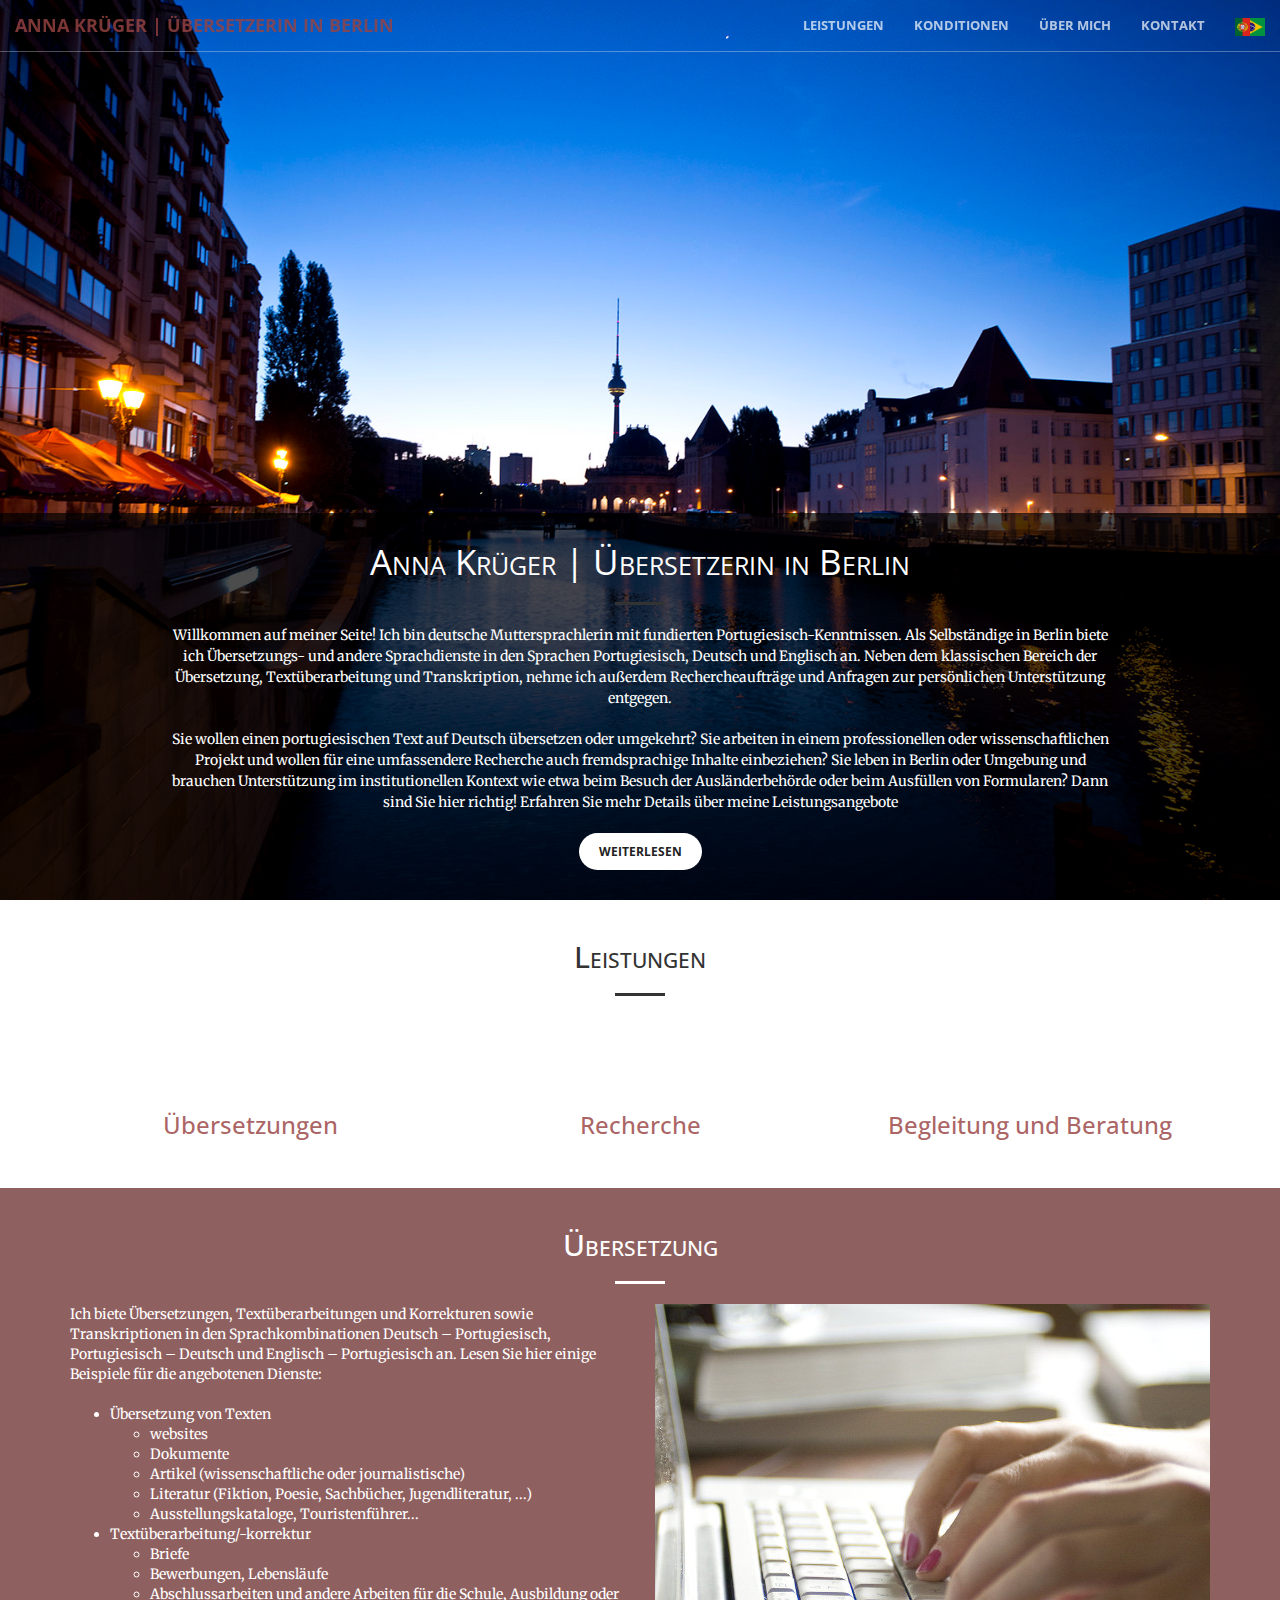
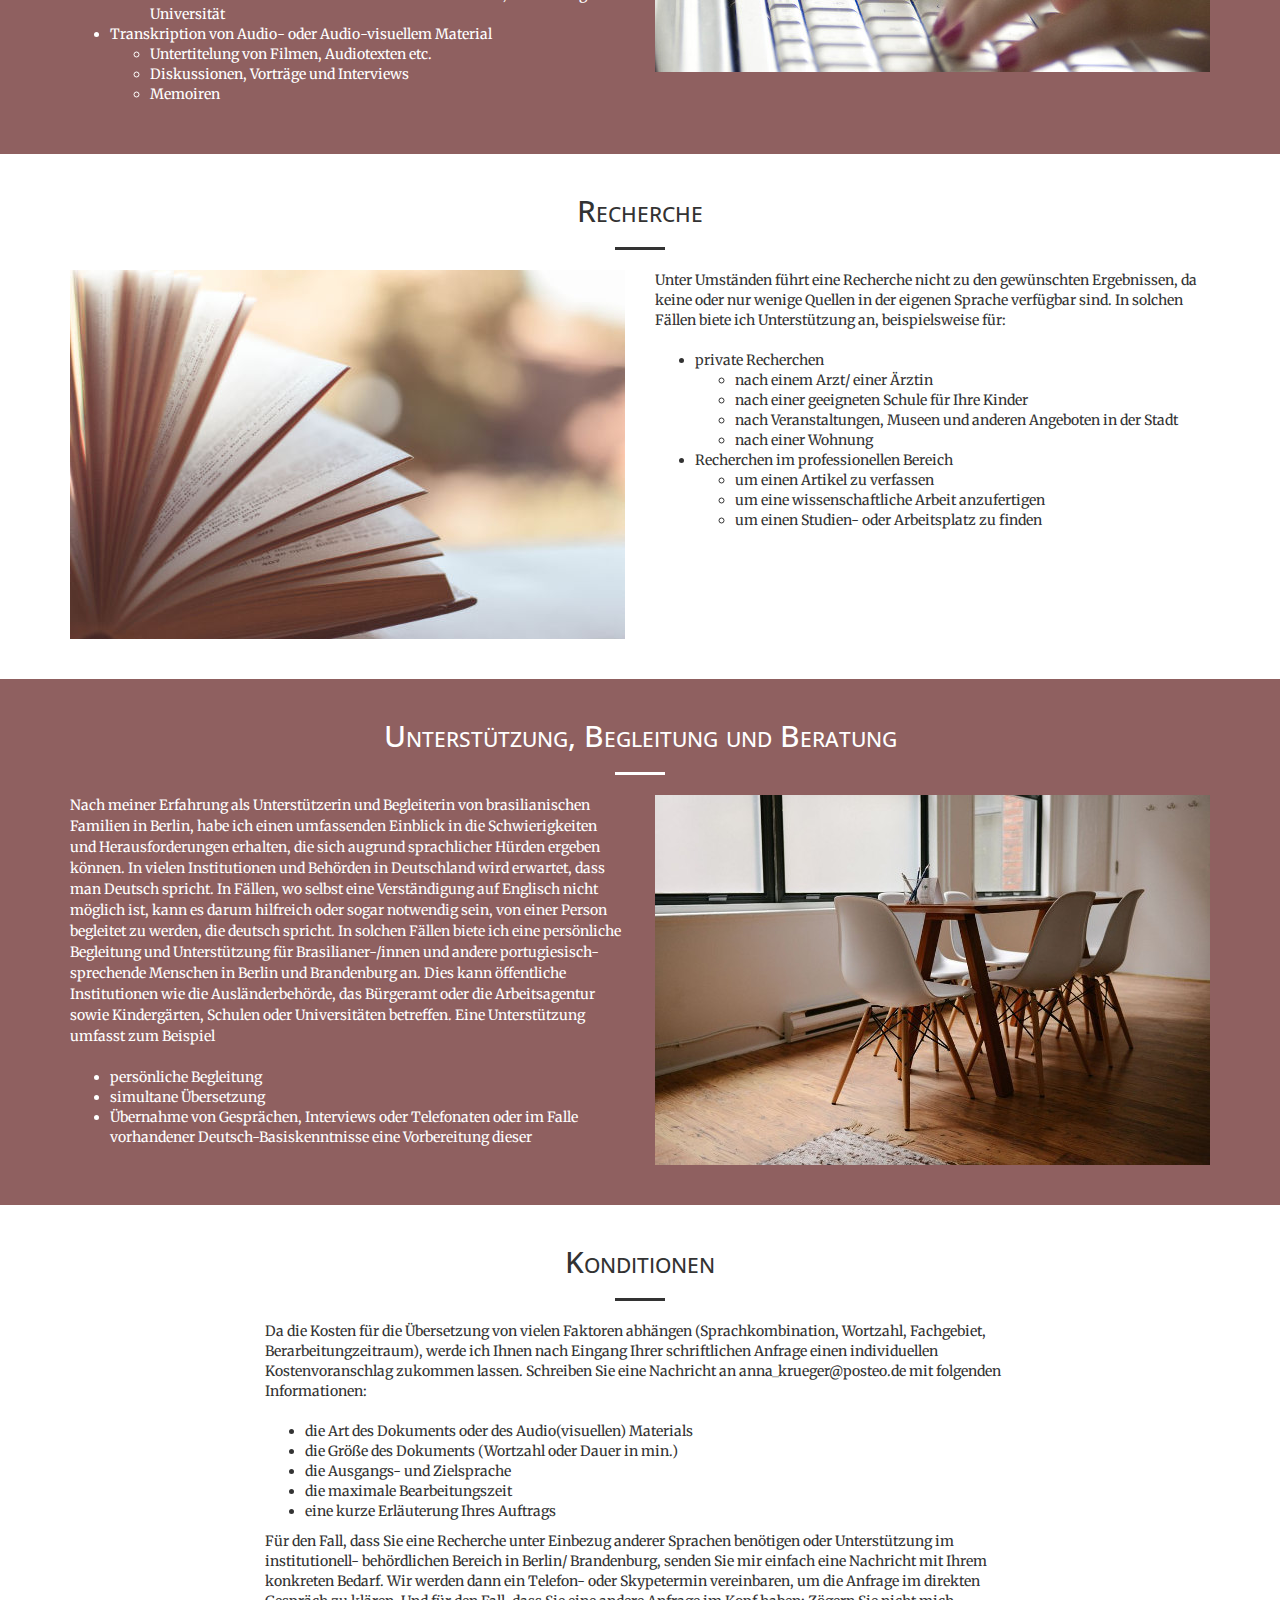
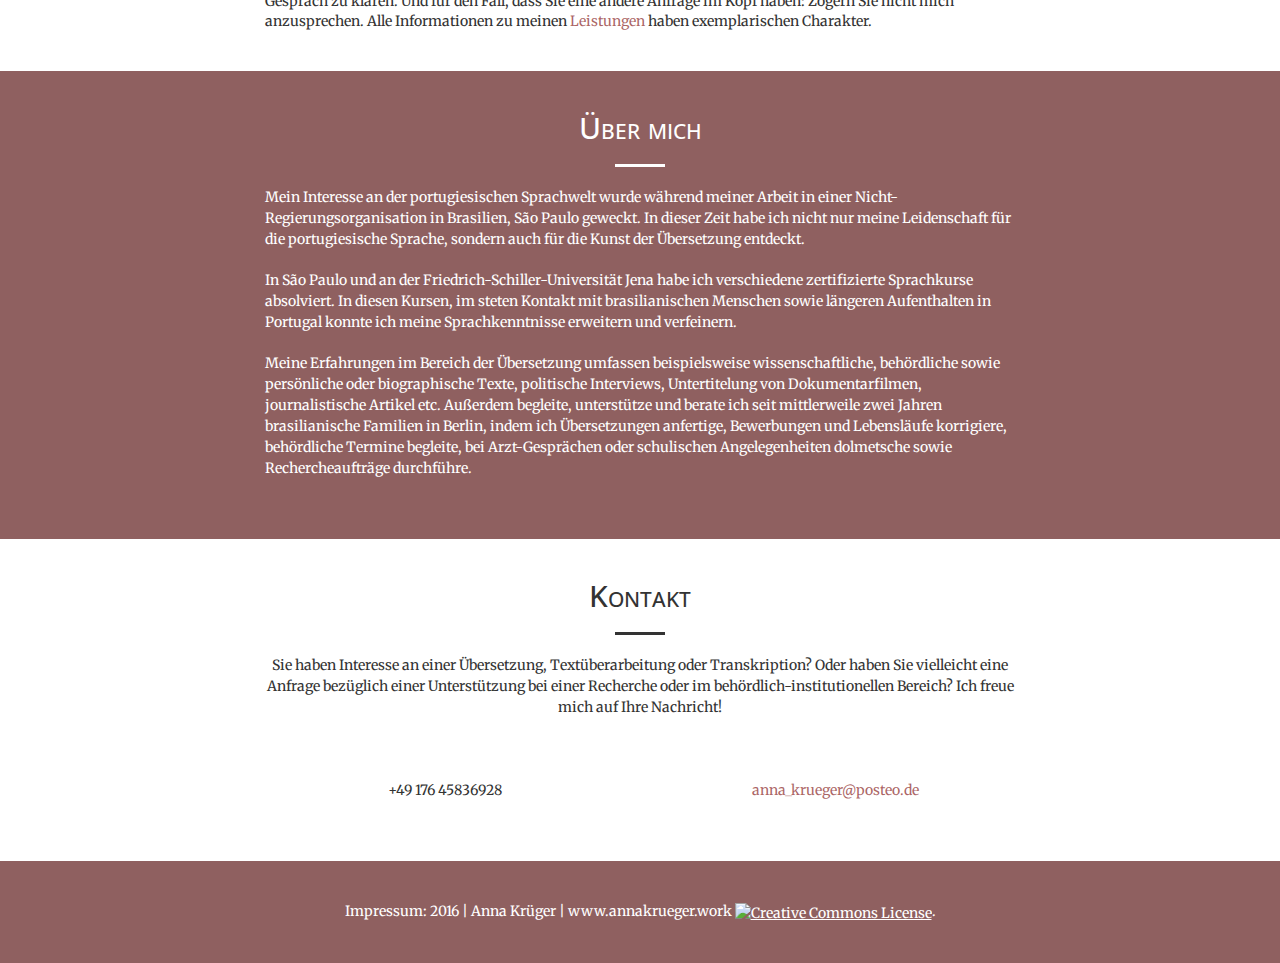
==== commit 30cae161: "corrigi errors" ====
--- a/de/index.html
+++ b/de/index.html
@@ -371,19 +371,18 @@
 <div class="container">
             <div class="row">
                 <div class="col-lg-8 col-lg-offset-2">
-	<p>Ich bin Sozial- und Bildungswissenschaftlerin und lebe und arbeite derzeit in Berlin und beschäftige mich schon seit mehr als 10 		Jahren mit der portugiesischen Sprache. Portugiesisch habe ich während meines einjährigen
-	Freiwilligeneinsatzes in einer Nicht-Regierungsorganisation in Brasilien, São Paulo erlernt. In dieser Zeit habe ich nicht nur
-	meine Leidenschaft für die portugiesische Sprache, sondern auch für die Kunst der Übersetzung entdeckt.</p> 
-
-	<p> In São Paulo und später an der Friedrich-Schiller-Universität Jena habe ich verschiedene zertifizierte Sprachkurse absolviert.
+	<p> Mein Interesse an der portugiesischen Sprachwelt wurde während meiner Arbeit in einer Nicht-			
+	Regierungsorganisation in Brasilien, São Paulo geweckt. In dieser Zeit habe ich nicht nur meine Leidenschaft für die portugiesische 		Sprache, sondern auch für die Kunst der Übersetzung entdeckt. </p> 
+
+	<p> In São Paulo und an der Friedrich-Schiller-Universität Jena habe ich verschiedene zertifizierte Sprachkurse absolviert.
 	In diesen Kursen, im steten Kontakt mit brasilianischen Menschen sowie längeren Aufenthalten in Portugal konnte ich meine
 	Sprachkenntnisse erweitern und verfeinern.</p>
 
-	<p> Meine Erfahrungen im Bereich der Übersetzung umfassen beispielsweise wissenschaftliche, persönliche und behördliche Texte,
-	politische Interviews, Untertitelung von Dokumentarfilmen, journalistische Artikel etc. Außerdem begleite, unterstütze und berate
-	ich seit mittlerweile zwei Jahren brasilianische Familien in Berlin, indem ich Übersetzungen anfertige, Bewerbungen und Lebensläufe
-	korrigiere, behördliche Termine begleite,  bei Interviews bei Schulaufnahmeverfahren dolmetsche sowie Suchen nach Ärzten etc.
-	durchführe. </p>
+	<p> Meine Erfahrungen im Bereich der Übersetzung umfassen beispielsweise wissenschaftliche, behördliche sowie persönliche oder
+	biographische Texte, politische Interviews, Untertitelung von Dokumentarfilmen, journalistische Artikel etc. Außerdem begleite,
+	unterstütze und berate ich seit mittlerweile zwei Jahren brasilianische Familien in Berlin, indem ich Übersetzungen anfertige,
+	Bewerbungen und Lebensläufe korrigiere, behördliche Termine begleite, bei Arzt-Gesprächen oder schulischen Angelegenheiten
+	dolmetsche sowie Rechercheaufträge durchführe. </p>
 
 	<p> </p>
 
